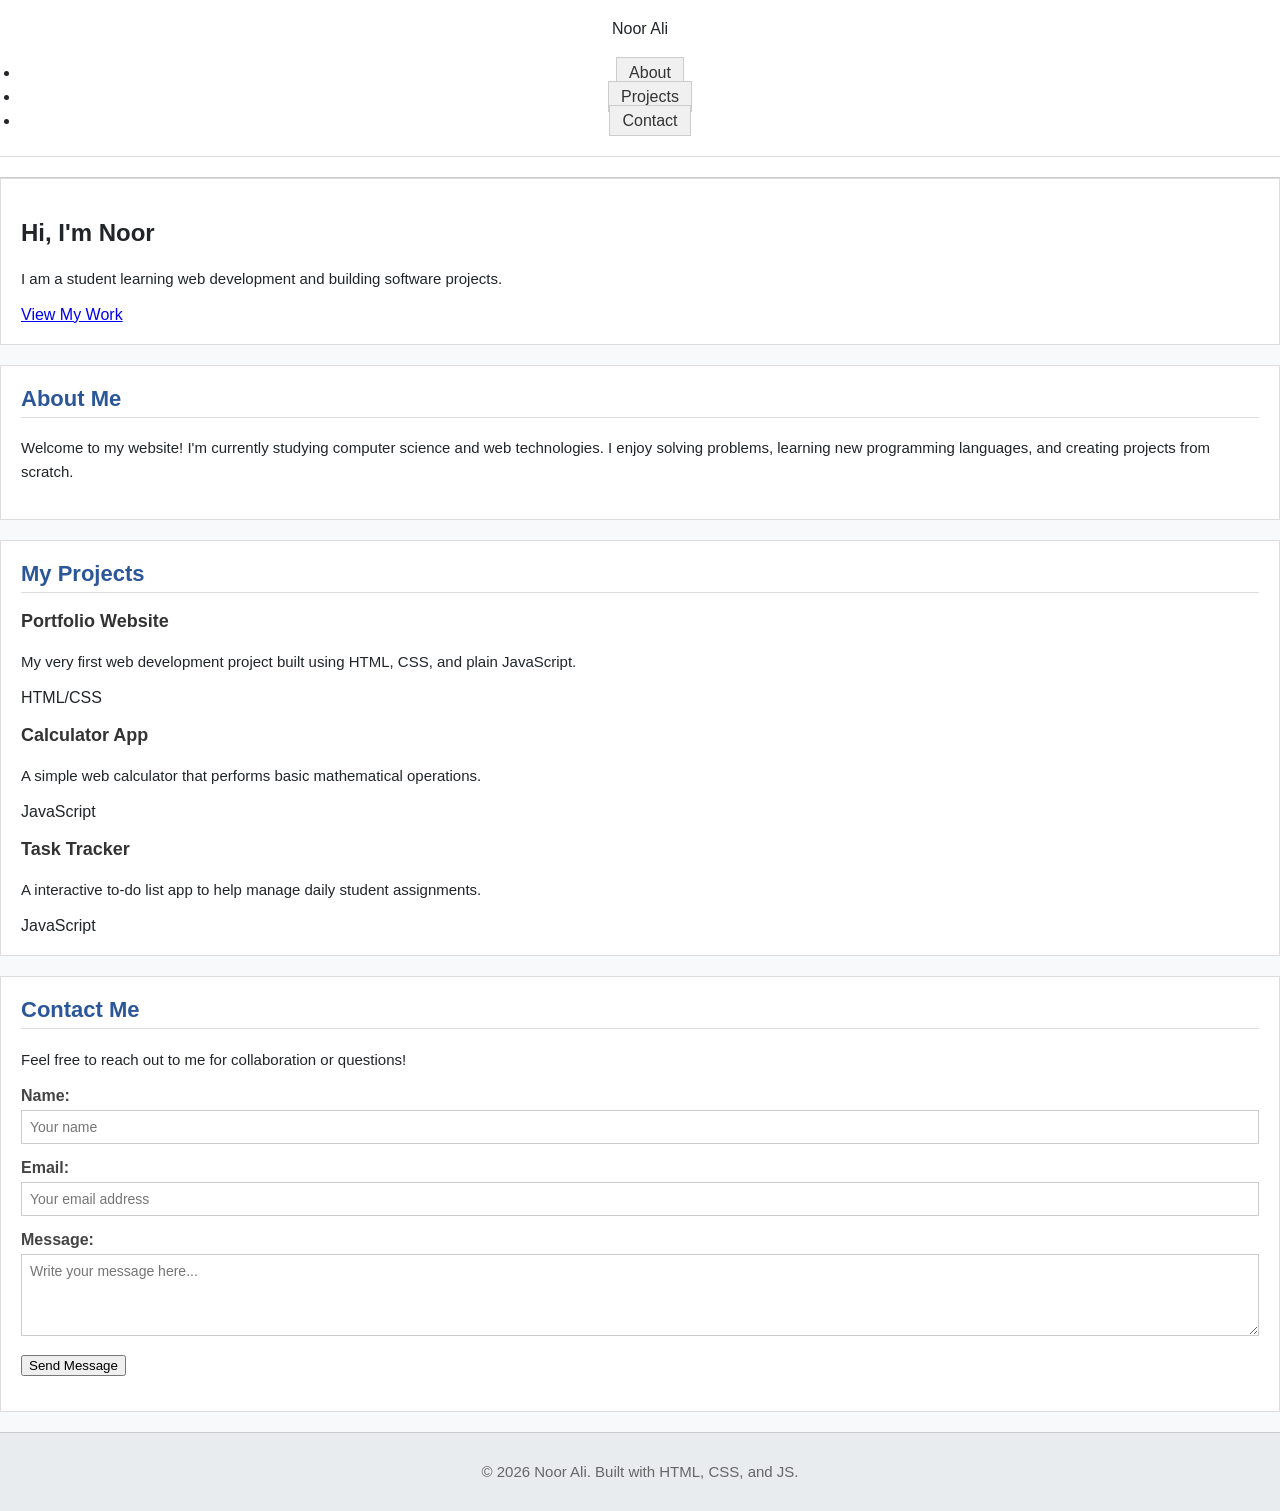
==== index.html @ 9c6f6ceb "Revamp portfolio webpage layout and content Updated the portfolio webpage structure, including new s" ====
<!DOCTYPE html>
<html lang="en">
<head>
    <meta charset="UTF-8">
    <!-- Makes the webpage responsive on mobile phones -->
    <meta name="viewport" content="width=device-width, initial-scale=1.0">
    <title>My Portfolio</title>
    <!-- Connects our external CSS file for styling -->
    <link rel="stylesheet" href="style.css">
</head>
<body>

    <!-- Header & Navigation Bar -->
    <header>
        <div class="logo">Noor Ali</div>
        <nav>
            <ul>
                <li><a href="#about">About</a></li>
                <li><a href="#projects">Projects</a></li>
                <li><a href="#contact">Contact</a></li>
            </ul>
        </nav>
    </header>

    <!-- Main Hero Banner -->
    <section class="hero">
        <h1>Hi, I'm <span class="highlight">Noor</span></h1>
        <p>I am a student learning web development and building software projects.</p>
        <a href="#projects" class="btn">View My Work</a>
    </section>

    <!-- About Section -->
    <section id="about" class="section">
        <h2>About Me</h2>
        <p>
            Welcome to my website! I'm currently studying computer science and web technologies. 
            I enjoy solving problems, learning new programming languages, and creating projects from scratch.
        </p>
    </section>

    <!-- Projects Section -->
    <section id="projects" class="section">
        <h2>My Projects</h2>
        
        <div class="project-grid">
            <!-- Project Card 1 -->
            <div class="project-card">
                <h3>Portfolio Website</h3>
                <p>My very first web development project built using HTML, CSS, and plain JavaScript.</p>
                <span class="tag">HTML/CSS</span>
            </div>

            <!-- Project Card 2 -->
            <div class="project-card">
                <h3>Calculator App</h3>
                <p>A simple web calculator that performs basic mathematical operations.</p>
                <span class="tag">JavaScript</span>
            </div>

            <!-- Project Card 3 -->
            <div class="project-card">
                <h3>Task Tracker</h3>
                <p>A interactive to-do list app to help manage daily student assignments.</p>
                <span class="tag">JavaScript</span>
            </div>
        </div>
    </section>

    <!-- Contact Section -->
    <section id="contact" class="section">
        <h2>Contact Me</h2>
        <p>Feel free to reach out to me for collaboration or questions!</p>
        
        <!-- Interactive Form -->
        <form id="contactForm">
            <div class="form-group">
                <label for="name">Name:</label>
                <input type="text" id="name" required placeholder="Your name">
            </div>

            <div class="form-group">
                <label for="email">Email:</label>
                <input type="email" id="email" required placeholder="Your email address">
            </div>

            <div class="form-group">
                <label for="message">Message:</label>
                <textarea id="message" rows="4" required placeholder="Write your message here..."></textarea>
            </div>

            <button type="submit" class="btn">Send Message</button>
        </form>
        
        <!-- Feedback message area populated by JS -->
        <p id="formStatus" class="status-message"></p>
    </section>

    <!-- Footer -->
    <footer>
        <p>&copy; 2026 Noor Ali. Built with HTML, CSS, and JS.</p>
    </footer>

    <!-- Connects our JavaScript file -->
    <script src="script.js"></script>
</body>
</html>
---- style.css ----
body {
    font-family: Arial, sans-serif;
    background-color: #f8f9fa;
    color: #212529;
    margin: 0;
    padding: 0;
    display: flex;
    flex-direction: column;
    min-height: 100vh;
}

/* Header Section */
header {
    background-color: #ffffff;
    border-bottom: 1px solid #cccccc;
    text-align: center;
    padding: 20px 0;
}

header h1 {
    color: #2b579a;
    font-size: 32px;
    margin: 0;
}

header h2 {
    color: #555555;
    font-size: 18px;
    font-weight: normal;
    margin-top: 5px;
}

/* Navigation Menu */
nav {
    text-align: center;
    background-color: #ffffff;
    border-bottom: 1px solid #e0e0e0;
    padding: 10px 0;
}

nav a {
    color: #333333;
    text-decoration: none;
    padding: 6px 12px;
    margin: 0 4px;
    border: 1px solid #cccccc;
    background-color: #f0f0f0;
}

nav a:hover {
    background-color: #e2e2e2;
    color: #000000;
}

nav a.active {
    background-color: #2b579a;
    color: #ffffff;
    border-color: #2b579a;
}

/* Main Content  */
main {
    width: 80%;
    max-width: 800px;
    margin: 20px auto;
    flex: 1; 
}

/* Section and Article Cards */
section,
article {
    background-color: #ffffff;
    border: 1px solid #dddddd;
    padding: 20px;
    margin-bottom: 20px;
}

/* Headings and Paragraphs */
h2 {
    color: #2b579a;
    font-size: 22px;
    border-bottom: 1px solid #dddddd;
    padding-bottom: 5px;
    margin-top: 0;
}

h3 {
    color: #333333;
    font-size: 18px;
}

p {
    font-size: 15px;
    line-height: 1.6;
}

/* Lists */
ul {
    padding-left: 20px;
}

li {
    margin-bottom: 6px;
}

/* Images */
.profile-image,
.project-image {
    display: block;
    width: 180px;
    height: auto;
    margin: 15px auto;
    border: 1px solid #cccccc;
    padding: 4px;
    background-color: #ffffff;
}

/* Buttons and Links */
article a {
    display: inline-block;
    background-color: #2b579a;
    color: #ffffff;
    padding: 6px 12px;
    text-decoration: none;
    border: 1px solid #2b579a;
}

article a:hover {
    background-color: #1a3866;
}

/* Contact Form */
form {
    margin-top: 10px;
}

label {
    display: block;
    font-weight: bold;
    margin-bottom: 5px;
    color: #444444;
}

input[type="text"],
input[type="email"],
textarea {
    width: 100%;
    font-family: Arial, sans-serif;
    font-size: 14px;
    padding: 8px;
    margin-bottom: 15px;
    border: 1px solid #cccccc;
    box-sizing: border-box;
}

input[type="text"]:focus,
input[type="email"]:focus,
textarea:focus {
    border-color: #2b579a;
    outline: none;
}

input[type="submit"] {
    background-color: #2b579a;
    color: #ffffff;
    border: 1px solid #2b579a;
    padding: 8px 16px;
    font-size: 14px;
    cursor: pointer;
}

input[type="submit"]:hover {
    background-color: #1a3866;
}

/* Footer Section */
footer {
    background-color: #e9ecef;
    border-top: 1px solid #cccccc;
    color: #666666;
    text-align: center;
    padding: 12px;
    font-size: 14px;
}
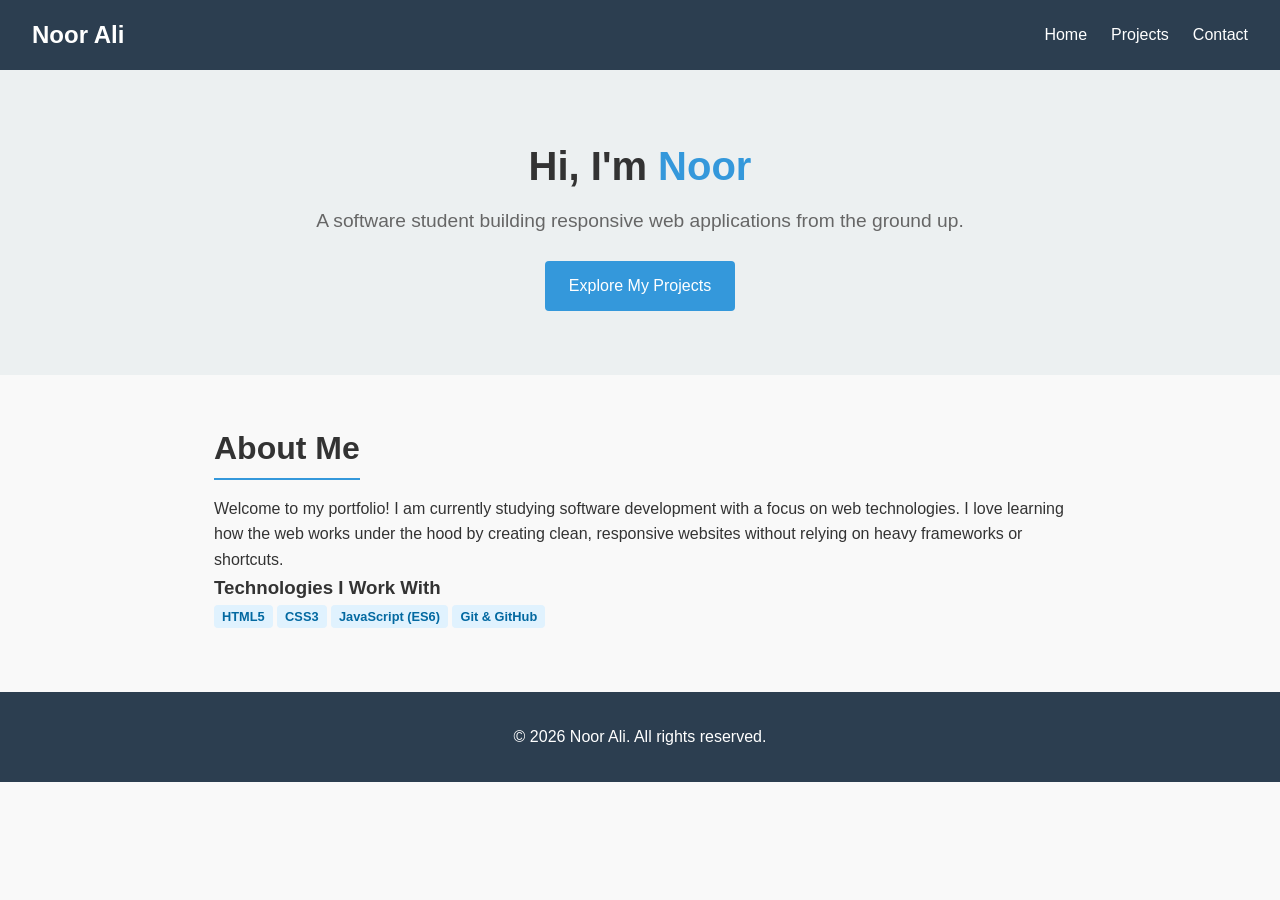
==== commit 4b329573: "Revise index.html for clarity and content updates Updated the title and modified various sections fo" ====
--- a/index.html
+++ b/index.html
@@ -2,105 +2,56 @@
 <html lang="en">
 <head>
     <meta charset="UTF-8">
-    <!-- Makes the webpage responsive on mobile phones -->
     <meta name="viewport" content="width=device-width, initial-scale=1.0">
-    <title>My Portfolio</title>
-    <!-- Connects our external CSS file for styling -->
+    <title>Noor Ali - Portfolio</title>
     <link rel="stylesheet" href="style.css">
 </head>
 <body>
 
-    <!-- Header & Navigation Bar -->
+    <!-- Navigation Header -->
     <header>
         <div class="logo">Noor Ali</div>
         <nav>
             <ul>
-                <li><a href="#about">About</a></li>
-                <li><a href="#projects">Projects</a></li>
-                <li><a href="#contact">Contact</a></li>
+                <li><a href="index.html" class="active">Home</a></li>
+                <li><a href="projects.html">Projects</a></li>
+                <li><a href="contact.html">Contact</a></li>
             </ul>
         </nav>
     </header>
 
-    <!-- Main Hero Banner -->
+    <!-- Hero Banner -->
     <section class="hero">
         <h1>Hi, I'm <span class="highlight">Noor</span></h1>
-        <p>I am a student learning web development and building software projects.</p>
-        <a href="#projects" class="btn">View My Work</a>
+        <p>A software student building responsive web applications from the ground up.</p>
+        <!-- Button linking directly to the Projects page -->
+        <a href="projects.html" class="btn">Explore My Projects</a>
     </section>
 
     <!-- About Section -->
     <section id="about" class="section">
         <h2>About Me</h2>
         <p>
-            Welcome to my website! I'm currently studying computer science and web technologies. 
-            I enjoy solving problems, learning new programming languages, and creating projects from scratch.
+            Welcome to my portfolio! I am currently studying software development with a focus on web technologies. 
+            I love learning how the web works under the hood by creating clean, responsive websites without relying on heavy frameworks or shortcuts.
         </p>
-    </section>
 
-    <!-- Projects Section -->
-    <section id="projects" class="section">
-        <h2>My Projects</h2>
-        
-        <div class="project-grid">
-            <!-- Project Card 1 -->
-            <div class="project-card">
-                <h3>Portfolio Website</h3>
-                <p>My very first web development project built using HTML, CSS, and plain JavaScript.</p>
-                <span class="tag">HTML/CSS</span>
-            </div>
-
-            <!-- Project Card 2 -->
-            <div class="project-card">
-                <h3>Calculator App</h3>
-                <p>A simple web calculator that performs basic mathematical operations.</p>
-                <span class="tag">JavaScript</span>
-            </div>
-
-            <!-- Project Card 3 -->
-            <div class="project-card">
-                <h3>Task Tracker</h3>
-                <p>A interactive to-do list app to help manage daily student assignments.</p>
-                <span class="tag">JavaScript</span>
+        <div class="skills-box">
+            <h3>Technologies I Work With</h3>
+            <div class="tags-container">
+                <span class="tag">HTML5</span>
+                <span class="tag">CSS3</span>
+                <span class="tag">JavaScript (ES6)</span>
+                <span class="tag">Git & GitHub</span>
             </div>
         </div>
     </section>
 
-    <!-- Contact Section -->
-    <section id="contact" class="section">
-        <h2>Contact Me</h2>
-        <p>Feel free to reach out to me for collaboration or questions!</p>
-        
-        <!-- Interactive Form -->
-        <form id="contactForm">
-            <div class="form-group">
-                <label for="name">Name:</label>
-                <input type="text" id="name" required placeholder="Your name">
-            </div>
-
-            <div class="form-group">
-                <label for="email">Email:</label>
-                <input type="email" id="email" required placeholder="Your email address">
-            </div>
-
-            <div class="form-group">
-                <label for="message">Message:</label>
-                <textarea id="message" rows="4" required placeholder="Write your message here..."></textarea>
-            </div>
-
-            <button type="submit" class="btn">Send Message</button>
-        </form>
-        
-        <!-- Feedback message area populated by JS -->
-        <p id="formStatus" class="status-message"></p>
-    </section>
-
     <!-- Footer -->
     <footer>
-        <p>&copy; 2026 Noor Ali. Built with HTML, CSS, and JS.</p>
+        <p>&copy; 2026 Noor Ali. All rights reserved.</p>
     </footer>
 
-    <!-- Connects our JavaScript file -->
     <script src="script.js"></script>
 </body>
 </html>
--- a/style.css
+++ b/style.css
@@ -1,184 +1,180 @@
-body {
-    font-family: Arial, sans-serif;
-    background-color: #f8f9fa;
-    color: #212529;
+/* --- Global Styles --- */
+* {
+    box-sizing: border-box;
     margin: 0;
     padding: 0;
-    display: flex;
-    flex-direction: column;
-    min-height: 100vh;
 }
 
-/* Header Section */
-header {
-    background-color: #ffffff;
-    border-bottom: 1px solid #cccccc;
-    text-align: center;
-    padding: 20px 0;
+body {
+    font-family: Arial, Helvetica, sans-serif;
+    line-height: 1.6;
+    color: #333333;
+    background-color: #f9f9f9;
 }
 
-header h1 {
-    color: #2b579a;
-    font-size: 32px;
-    margin: 0;
+/* --- Navigation Bar --- */
+header {
+    background-color: #2c3e50;
+    color: #ffffff;
+    padding: 1rem 2rem;
+    display: flex;
+    justify-content: space-between;
+    align-items: center;
+    position: sticky;
+    top: 0;
 }
 
-header h2 {
-    color: #555555;
-    font-size: 18px;
-    font-weight: normal;
-    margin-top: 5px;
+.logo {
+    font-size: 1.5rem;
+    font-weight: bold;
 }
 
-/* Navigation Menu */
-nav {
-    text-align: center;
-    background-color: #ffffff;
-    border-bottom: 1px solid #e0e0e0;
-    padding: 10px 0;
+nav ul {
+    list-style: none;
+    display: flex;
+    gap: 1.5rem;
 }
 
 nav a {
-    color: #333333;
+    color: #ffffff;
     text-decoration: none;
-    padding: 6px 12px;
-    margin: 0 4px;
-    border: 1px solid #cccccc;
-    background-color: #f0f0f0;
+    font-weight: 500;
 }
 
 nav a:hover {
-    background-color: #e2e2e2;
-    color: #000000;
+    color: #3498db;
 }
 
-nav a.active {
-    background-color: #2b579a;
-    color: #ffffff;
-    border-color: #2b579a;
+/* --- Hero Section --- */
+.hero {
+    text-align: center;
+    padding: 4rem 1rem;
+    background-color: #ecf0f1;
 }
 
-/* Main Content  */
-main {
-    width: 80%;
-    max-width: 800px;
-    margin: 20px auto;
-    flex: 1; 
+.hero h1 {
+    font-size: 2.5rem;
+    margin-bottom: 0.5rem;
 }
 
-/* Section and Article Cards */
-section,
-article {
+.highlight {
+    color: #3498db;
+}
+
+.hero p {
+    font-size: 1.2rem;
+    color: #666666;
+    margin-bottom: 1.5rem;
+}
+
+.btn {
+    display: inline-block;
+    background-color: #3498db;
+    color: #ffffff;
+    padding: 0.75rem 1.5rem;
+    text-decoration: none;
+    border-radius: 4px;
+    border: none;
+    cursor: pointer;
+    font-size: 1rem;
+}
+
+.btn:hover {
+    background-color: #2980b9;
+}
+
+/* --- General Sections --- */
+.section {
+    max-width: 900px;
+    margin: 3rem auto;
+    padding: 0 1.5rem;
+}
+
+.section h2 {
+    font-size: 2rem;
+    margin-bottom: 1rem;
+    border-bottom: 2px solid #3498db;
+    display: inline-block;
+    padding-bottom: 0.25rem;
+}
+
+/* --- Projects Grid --- */
+.project-grid {
+    display: flex;
+    flex-wrap: wrap;
+    gap: 1.5rem;
+    margin-top: 1.5rem;
+}
+
+.project-card {
     background-color: #ffffff;
     border: 1px solid #dddddd;
-    padding: 20px;
-    margin-bottom: 20px;
+    border-radius: 6px;
+    padding: 1.5rem;
+    flex: 1 1 calc(33.333% - 1.5rem);
+    min-width: 250px;
+}
+.button-group {
+    margin-top: 1rem;
 }
 
-/* Headings and Paragraphs */
-h2 {
-    color: #2b579a;
-    font-size: 22px;
-    border-bottom: 1px solid #dddddd;
-    padding-bottom: 5px;
-    margin-top: 0;
+.button-group .btn {
+    font-size: 0.9rem;
+    padding: 0.5rem 1rem;
 }
 
-h3 {
-    color: #333333;
-    font-size: 18px;
+.project-card h3 {
+    margin-bottom: 0.5rem;
 }
 
-p {
-    font-size: 15px;
-    line-height: 1.6;
+.project-card p {
+    color: #555555;
+    margin-bottom: 1rem;
+    font-size: 0.95rem;
 }
 
-/* Lists */
-ul {
-    padding-left: 20px;
+.tag {
+    background-color: #e0f2fe;
+    color: #0369a1;
+    padding: 0.25rem 0.5rem;
+    border-radius: 4px;
+    font-size: 0.8rem;
+    font-weight: bold;
 }
 
-li {
-    margin-bottom: 6px;
+/* --- Form Styles --- */
+form {
+    margin-top: 1.5rem;
+    display: flex;
+    flex-direction: column;
+    gap: 1rem;
+    max-width: 500px;
 }
 
-/* Images */
-.profile-image,
-.project-image {
-    display: block;
-    width: 180px;
-    height: auto;
-    margin: 15px auto;
-    border: 1px solid #cccccc;
-    padding: 4px;
-    background-color: #ffffff;
+.form-group {
+    display: flex;
+    flex-direction: column;
+    gap: 0.25rem;
 }
 
-/* Buttons and Links */
-article a {
-    display: inline-block;
-    background-color: #2b579a;
-    color: #ffffff;
-    padding: 6px 12px;
-    text-decoration: none;
-    border: 1px solid #2b579a;
+input, textarea {
+    padding: 0.75rem;
+    border: 1px solid #ccc;
+    border-radius: 4px;
+    font-size: 1rem;
 }
 
-article a:hover {
-    background-color: #1a3866;
+.status-message {
+    margin-top: 1rem;
+    font-weight: bold;
+    color: #27ae60;
 }
 
-/* Contact Form */
-form {
-    margin-top: 10px;
+/* --- Footer --- */
+footer {
+    text-align: center;
+    padding: 2rem;
+    background-color: #2c3e50;
+    color: #ffffff;
+    margin-top: 4rem;
 }
-
-label {
-    display: block;
-    font-weight: bold;
-    margin-bottom: 5px;
-    color: #444444;
-}
-
-input[type="text"],
-input[type="email"],
-textarea {
-    width: 100%;
-    font-family: Arial, sans-serif;
-    font-size: 14px;
-    padding: 8px;
-    margin-bottom: 15px;
-    border: 1px solid #cccccc;
-    box-sizing: border-box;
-}
-
-input[type="text"]:focus,
-input[type="email"]:focus,
-textarea:focus {
-    border-color: #2b579a;
-    outline: none;
-}
-
-input[type="submit"] {
-    background-color: #2b579a;
-    color: #ffffff;
-    border: 1px solid #2b579a;
-    padding: 8px 16px;
-    font-size: 14px;
-    cursor: pointer;
-}
-
-input[type="submit"]:hover {
-    background-color: #1a3866;
-}
-
-/* Footer Section */
-footer {
-    background-color: #e9ecef;
-    border-top: 1px solid #cccccc;
-    color: #666666;
-    text-align: center;
-    padding: 12px;
-    font-size: 14px;
-}
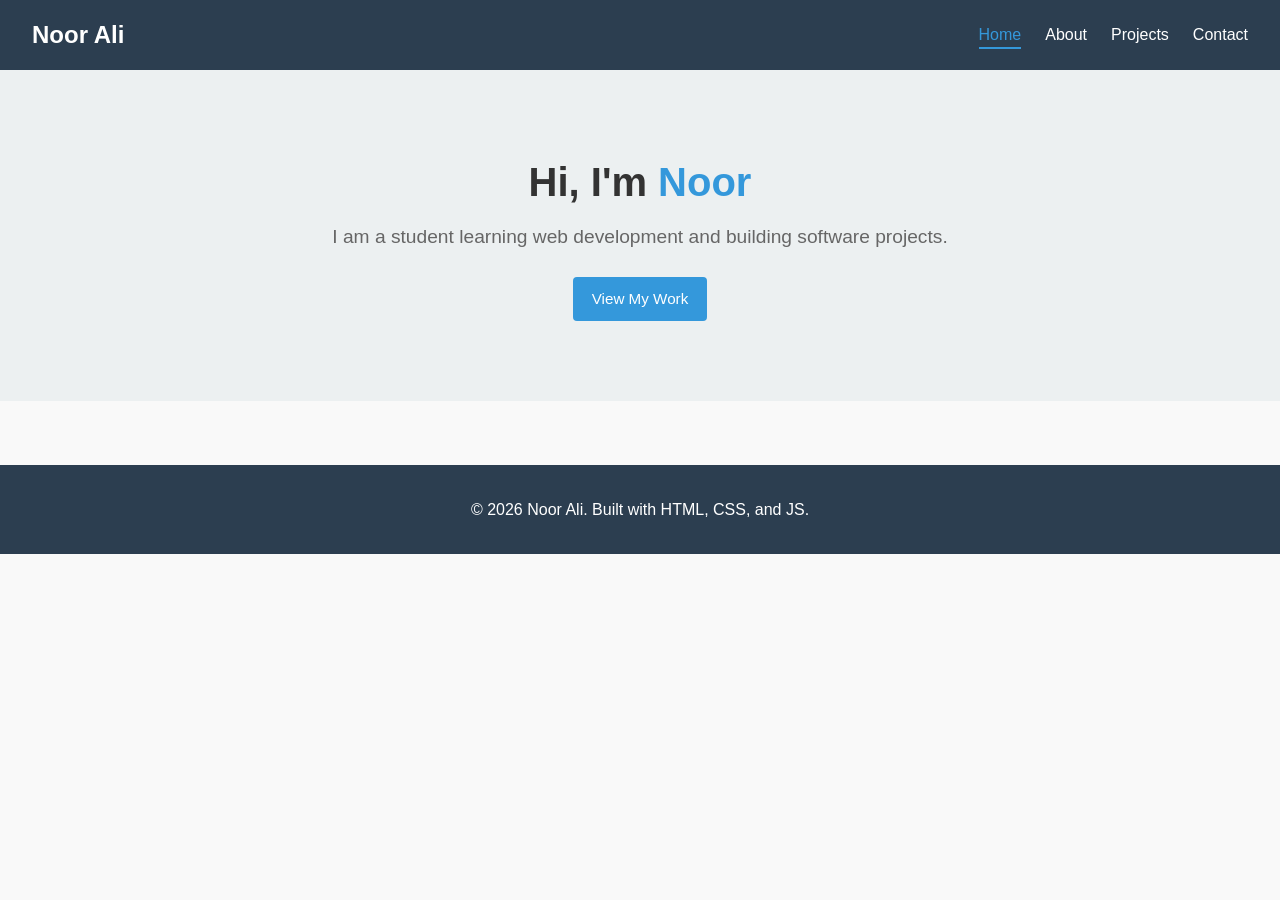
==== commit ec32e5d0: "Update title and content in index.html" ====
--- a/index.html
+++ b/index.html
@@ -3,53 +3,31 @@
 <head>
     <meta charset="UTF-8">
     <meta name="viewport" content="width=device-width, initial-scale=1.0">
-    <title>Noor Ali - Portfolio</title>
+    <title>Home - Noor Ali</title>
     <link rel="stylesheet" href="style.css">
 </head>
 <body>
 
-    <!-- Navigation Header -->
     <header>
         <div class="logo">Noor Ali</div>
         <nav>
             <ul>
                 <li><a href="index.html" class="active">Home</a></li>
+                <li><a href="about.html">About</a></li>
                 <li><a href="projects.html">Projects</a></li>
                 <li><a href="contact.html">Contact</a></li>
             </ul>
         </nav>
     </header>
 
-    <!-- Hero Banner -->
     <section class="hero">
         <h1>Hi, I'm <span class="highlight">Noor</span></h1>
-        <p>A software student building responsive web applications from the ground up.</p>
-        <!-- Button linking directly to the Projects page -->
-        <a href="projects.html" class="btn">Explore My Projects</a>
+        <p>I am a student learning web development and building software projects.</p>
+        <a href="projects.html" class="btn">View My Work</a>
     </section>
 
-    <!-- About Section -->
-    <section id="about" class="section">
-        <h2>About Me</h2>
-        <p>
-            Welcome to my portfolio! I am currently studying software development with a focus on web technologies. 
-            I love learning how the web works under the hood by creating clean, responsive websites without relying on heavy frameworks or shortcuts.
-        </p>
-
-        <div class="skills-box">
-            <h3>Technologies I Work With</h3>
-            <div class="tags-container">
-                <span class="tag">HTML5</span>
-                <span class="tag">CSS3</span>
-                <span class="tag">JavaScript (ES6)</span>
-                <span class="tag">Git & GitHub</span>
-            </div>
-        </div>
-    </section>
-
-    <!-- Footer -->
     <footer>
-        <p>&copy; 2026 Noor Ali. All rights reserved.</p>
+        <p>&copy; 2026 Noor Ali. Built with HTML, CSS, and JS.</p>
     </footer>
 
     <script src="script.js"></script>
--- a/style.css
+++ b/style.css
@@ -1,4 +1,8 @@
-/* --- Global Styles --- */
+/* --- Base Styles --- */
+html {
+    scroll-behavior: smooth;
+}
+
 * {
     box-sizing: border-box;
     margin: 0;
@@ -12,7 +16,7 @@
     background-color: #f9f9f9;
 }
 
-/* --- Navigation Bar --- */
+/* --- Header & Navigation --- */
 header {
     background-color: #2c3e50;
     color: #ffffff;
@@ -22,6 +26,7 @@
     align-items: center;
     position: sticky;
     top: 0;
+    z-index: 1000;
 }
 
 .logo {
@@ -39,16 +44,18 @@
     color: #ffffff;
     text-decoration: none;
     font-weight: 500;
-}
-
-nav a:hover {
+    padding-bottom: 0.25rem;
+}
+
+nav a:hover, nav a.active {
     color: #3498db;
-}
-
-/* --- Hero Section --- */
+    border-bottom: 2px solid #3498db;
+}
+
+/* --- Hero Banner --- */
 .hero {
     text-align: center;
-    padding: 4rem 1rem;
+    padding: 5rem 1rem;
     background-color: #ecf0f1;
 }
 
@@ -67,23 +74,33 @@
     margin-bottom: 1.5rem;
 }
 
+/* --- Buttons --- */
 .btn {
     display: inline-block;
     background-color: #3498db;
     color: #ffffff;
-    padding: 0.75rem 1.5rem;
+    padding: 0.6rem 1.2rem;
     text-decoration: none;
     border-radius: 4px;
     border: none;
     cursor: pointer;
-    font-size: 1rem;
+    font-size: 0.95rem;
+    font-family: inherit;
 }
 
 .btn:hover {
     background-color: #2980b9;
 }
 
-/* --- General Sections --- */
+.btn-secondary {
+    background-color: #7f8c8d;
+}
+
+.btn-secondary:hover {
+    background-color: #6c7a89;
+}
+
+/* --- Content Sections --- */
 .section {
     max-width: 900px;
     margin: 3rem auto;
@@ -98,7 +115,31 @@
     padding-bottom: 0.25rem;
 }
 
-/* --- Projects Grid --- */
+.skills-box {
+    margin-top: 2rem;
+    background: #ffffff;
+    padding: 1.5rem;
+    border-radius: 6px;
+    border: 1px solid #dddddd;
+}
+
+.tags-container {
+    display: flex;
+    gap: 0.5rem;
+    margin-top: 0.75rem;
+    flex-wrap: wrap;
+}
+
+.tag {
+    background-color: #e0f2fe;
+    color: #0369a1;
+    padding: 0.3rem 0.6rem;
+    border-radius: 4px;
+    font-size: 0.85rem;
+    font-weight: bold;
+}
+
+/* --- Project Grid --- */
 .project-grid {
     display: flex;
     flex-wrap: wrap;
@@ -112,15 +153,10 @@
     border-radius: 6px;
     padding: 1.5rem;
     flex: 1 1 calc(33.333% - 1.5rem);
-    min-width: 250px;
-}
-.button-group {
-    margin-top: 1rem;
-}
-
-.button-group .btn {
-    font-size: 0.9rem;
-    padding: 0.5rem 1rem;
+    min-width: 260px;
+    display: flex;
+    flex-direction: column;
+    justify-content: space-between;
 }
 
 .project-card h3 {
@@ -133,16 +169,14 @@
     font-size: 0.95rem;
 }
 
-.tag {
-    background-color: #e0f2fe;
-    color: #0369a1;
-    padding: 0.25rem 0.5rem;
-    border-radius: 4px;
-    font-size: 0.8rem;
-    font-weight: bold;
-}
-
-/* --- Form Styles --- */
+.button-group {
+    margin-top: 1.25rem;
+    display: flex;
+    gap: 0.5rem;
+    flex-wrap: wrap;
+}
+
+/* --- Form --- */
 form {
     margin-top: 1.5rem;
     display: flex;
@@ -154,7 +188,7 @@
 .form-group {
     display: flex;
     flex-direction: column;
-    gap: 0.25rem;
+    gap: 0.3rem;
 }
 
 input, textarea {
@@ -162,12 +196,64 @@
     border: 1px solid #ccc;
     border-radius: 4px;
     font-size: 1rem;
+    font-family: inherit;
+    outline: none;
+}
+
+input:focus, textarea:focus {
+    border-color: #3498db;
 }
 
 .status-message {
     margin-top: 1rem;
     font-weight: bold;
-    color: #27ae60;
+    padding: 0.75rem;
+    border-radius: 4px;
+    display: none;
+}
+
+.status-message.success {
+    display: block;
+    background-color: #d4edda;
+    color: #155724;
+    border: 1px solid #c3e6cb;
+}
+
+/* --- Details Modal Overlay --- */
+.modal {
+    display: none; 
+    position: fixed;
+    top: 0;
+    left: 0;
+    width: 100%;
+    height: 100%;
+    background-color: rgba(0, 0, 0, 0.6);
+    z-index: 2000;
+    justify-content: center;
+    align-items: center;
+}
+
+.modal-content {
+    background-color: #ffffff;
+    padding: 2rem;
+    border-radius: 6px;
+    max-width: 500px;
+    width: 90%;
+    position: relative;
+}
+
+.close-btn {
+    position: absolute;
+    top: 10px;
+    right: 15px;
+    font-size: 1.8rem;
+    font-weight: bold;
+    cursor: pointer;
+    color: #888888;
+}
+
+.close-btn:hover {
+    color: #000000;
 }
 
 /* --- Footer --- */
@@ -178,3 +264,14 @@
     color: #ffffff;
     margin-top: 4rem;
 }
+
+/* --- Mobile Responsiveness --- */
+@media (max-width: 600px) {
+    header {
+        flex-direction: column;
+        gap: 1rem;
+    }
+    .project-card {
+        flex: 1 1 100%;
+    }
+}
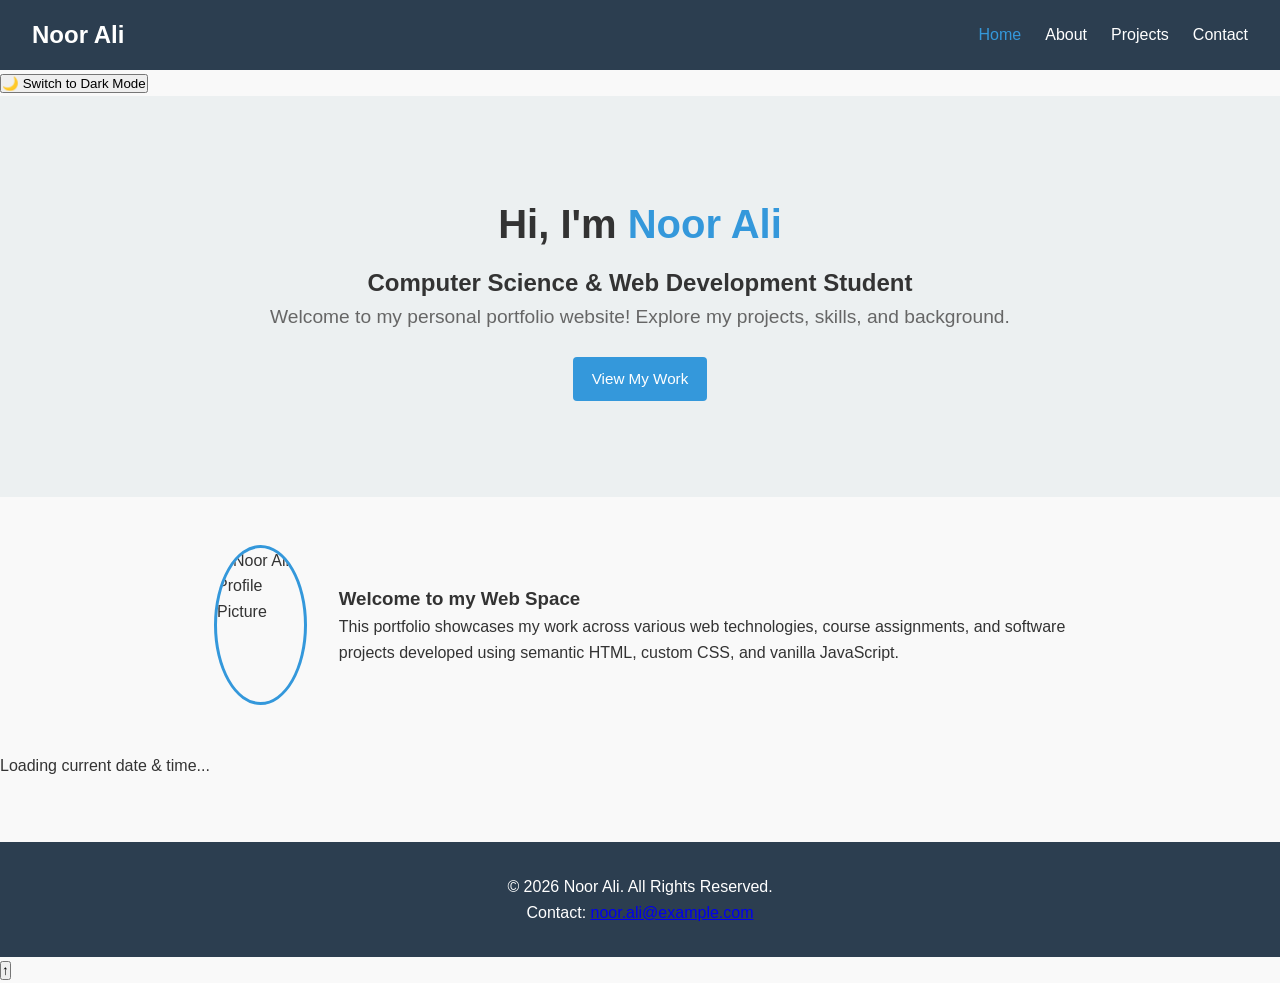
==== commit e5985cda: "Add theme toggle and enhance hero section" ====
--- a/index.html
+++ b/index.html
@@ -20,15 +20,42 @@
         </nav>
     </header>
 
-    <section class="hero">
-        <h1>Hi, I'm <span class="highlight">Noor</span></h1>
-        <p>I am a student learning web development and building software projects.</p>
-        <a href="projects.html" class="btn">View My Work</a>
-    </section>
+    <!-- Theme Toggle Control -->
+    <div class="top-controls">
+        <button id="themeToggle" class="theme-btn">🌙 Switch to Dark Mode</button>
+    </div>
+
+    <main>
+        <section class="hero">
+            <h1>Hi, I'm <span class="highlight">Noor Ali</span></h1>
+            <h2>Computer Science & Web Development Student</h2>
+            <p>Welcome to my personal portfolio website! Explore my projects, skills, and background.</p>
+            <a href="projects.html" class="btn">View My Work</a>
+        </section>
+
+        <section class="section home-intro">
+            <div class="about-container">
+                <img src="images/profile.jpg" alt="Noor Ali Profile Picture" class="profile-img">
+                <div>
+                    <h3>Welcome to my Web Space</h3>
+                    <p>This portfolio showcases my work across various web technologies, course assignments, and software projects developed using semantic HTML, custom CSS, and vanilla JavaScript.</p>
+                </div>
+            </div>
+        </section>
+    </main>
+
+    <!-- Real-time Live Clock -->
+    <div id="liveClockContainer" class="clock-container">
+        <span id="liveClock">Loading current date & time...</span>
+    </div>
 
     <footer>
-        <p>&copy; 2026 Noor Ali. Built with HTML, CSS, and JS.</p>
+        <p>&copy; 2026 Noor Ali. All Rights Reserved.</p>
+        <p>Contact: <a href="mailto:noor.ali@example.com">noor.ali@example.com</a></p>
     </footer>
+
+    <!-- Back to Top Button -->
+    <button id="backToTop" class="back-to-top" title="Back to Top">↑</button>
 
     <script src="script.js"></script>
 </body>
--- a/style.css
+++ b/style.css
@@ -1,8 +1,4 @@
-/* --- Base Styles --- */
-html {
-    scroll-behavior: smooth;
-}
-
+/* --- Global Styles --- */
 * {
     box-sizing: border-box;
     margin: 0;
@@ -16,7 +12,7 @@
     background-color: #f9f9f9;
 }
 
-/* --- Header & Navigation --- */
+/* --- Navigation Bar --- */
 header {
     background-color: #2c3e50;
     color: #ffffff;
@@ -26,7 +22,7 @@
     align-items: center;
     position: sticky;
     top: 0;
-    z-index: 1000;
+    z-index: 100;
 }
 
 .logo {
@@ -44,18 +40,16 @@
     color: #ffffff;
     text-decoration: none;
     font-weight: 500;
-    padding-bottom: 0.25rem;
 }
 
 nav a:hover, nav a.active {
     color: #3498db;
-    border-bottom: 2px solid #3498db;
-}
-
-/* --- Hero Banner --- */
+}
+
+/* --- Hero Section --- */
 .hero {
     text-align: center;
-    padding: 5rem 1rem;
+    padding: 6rem 1rem;
     background-color: #ecf0f1;
 }
 
@@ -85,22 +79,24 @@
     border: none;
     cursor: pointer;
     font-size: 0.95rem;
-    font-family: inherit;
 }
 
 .btn:hover {
     background-color: #2980b9;
 }
 
-.btn-secondary {
-    background-color: #7f8c8d;
-}
-
-.btn-secondary:hover {
-    background-color: #6c7a89;
-}
-
-/* --- Content Sections --- */
+.btn-outline {
+    background-color: transparent;
+    color: #3498db;
+    border: 1px solid #3498db;
+}
+
+.btn-outline:hover {
+    background-color: #3498db;
+    color: #ffffff;
+}
+
+/* --- General Sections --- */
 .section {
     max-width: 900px;
     margin: 3rem auto;
@@ -115,31 +111,34 @@
     padding-bottom: 0.25rem;
 }
 
+/* --- About Container & Skills --- */
+.about-container {
+    display: flex;
+    gap: 2rem;
+    align-items: center;
+    margin-top: 1rem;
+}
+
+.profile-img {
+    width: 160px;
+    height: 160px;
+    border-radius: 50%;
+    object-fit: cover;
+    border: 3px solid #3498db;
+}
+
 .skills-box {
-    margin-top: 2rem;
-    background: #ffffff;
-    padding: 1.5rem;
-    border-radius: 6px;
-    border: 1px solid #dddddd;
+    margin-top: 1.5rem;
 }
 
 .tags-container {
     display: flex;
     gap: 0.5rem;
-    margin-top: 0.75rem;
+    margin-top: 0.5rem;
     flex-wrap: wrap;
 }
 
-.tag {
-    background-color: #e0f2fe;
-    color: #0369a1;
-    padding: 0.3rem 0.6rem;
-    border-radius: 4px;
-    font-size: 0.85rem;
-    font-weight: bold;
-}
-
-/* --- Project Grid --- */
+/* --- Projects Grid --- */
 .project-grid {
     display: flex;
     flex-wrap: wrap;
@@ -153,10 +152,18 @@
     border-radius: 6px;
     padding: 1.5rem;
     flex: 1 1 calc(33.333% - 1.5rem);
-    min-width: 260px;
+    min-width: 250px;
     display: flex;
     flex-direction: column;
     justify-content: space-between;
+}
+
+.project-img {
+    width: 100%;
+    height: 160px;
+    object-fit: cover;
+    border-radius: 4px;
+    margin-bottom: 1rem;
 }
 
 .project-card h3 {
@@ -169,14 +176,23 @@
     font-size: 0.95rem;
 }
 
+.tag {
+    background-color: #e0f2fe;
+    color: #0369a1;
+    padding: 0.25rem 0.5rem;
+    border-radius: 4px;
+    font-size: 0.8rem;
+    font-weight: bold;
+    align-self: flex-start;
+}
+
 .button-group {
-    margin-top: 1.25rem;
+    margin-top: 1rem;
     display: flex;
     gap: 0.5rem;
-    flex-wrap: wrap;
-}
-
-/* --- Form --- */
+}
+
+/* --- Form Styles --- */
 form {
     margin-top: 1.5rem;
     display: flex;
@@ -188,7 +204,7 @@
 .form-group {
     display: flex;
     flex-direction: column;
-    gap: 0.3rem;
+    gap: 0.25rem;
 }
 
 input, textarea {
@@ -196,48 +212,33 @@
     border: 1px solid #ccc;
     border-radius: 4px;
     font-size: 1rem;
-    font-family: inherit;
-    outline: none;
-}
-
-input:focus, textarea:focus {
-    border-color: #3498db;
 }
 
 .status-message {
     margin-top: 1rem;
     font-weight: bold;
-    padding: 0.75rem;
-    border-radius: 4px;
+    color: #27ae60;
+}
+
+/* --- Modal Overlay --- */
+.modal {
     display: none;
-}
-
-.status-message.success {
-    display: block;
-    background-color: #d4edda;
-    color: #155724;
-    border: 1px solid #c3e6cb;
-}
-
-/* --- Details Modal Overlay --- */
-.modal {
-    display: none; 
     position: fixed;
     top: 0;
     left: 0;
     width: 100%;
     height: 100%;
-    background-color: rgba(0, 0, 0, 0.6);
-    z-index: 2000;
+    background-color: rgba(0, 0, 0, 0.5);
     justify-content: center;
     align-items: center;
+    z-index: 1000;
 }
 
 .modal-content {
     background-color: #ffffff;
     padding: 2rem;
     border-radius: 6px;
-    max-width: 500px;
+    max-width: 450px;
     width: 90%;
     position: relative;
 }
@@ -246,8 +247,7 @@
     position: absolute;
     top: 10px;
     right: 15px;
-    font-size: 1.8rem;
-    font-weight: bold;
+    font-size: 1.5rem;
     cursor: pointer;
     color: #888888;
 }
@@ -265,13 +265,14 @@
     margin-top: 4rem;
 }
 
-/* --- Mobile Responsiveness --- */
+/* Mobile Responsiveness */
 @media (max-width: 600px) {
     header {
         flex-direction: column;
         gap: 1rem;
     }
-    .project-card {
-        flex: 1 1 100%;
+    .about-container {
+        flex-direction: column;
+        text-align: center;
     }
 }
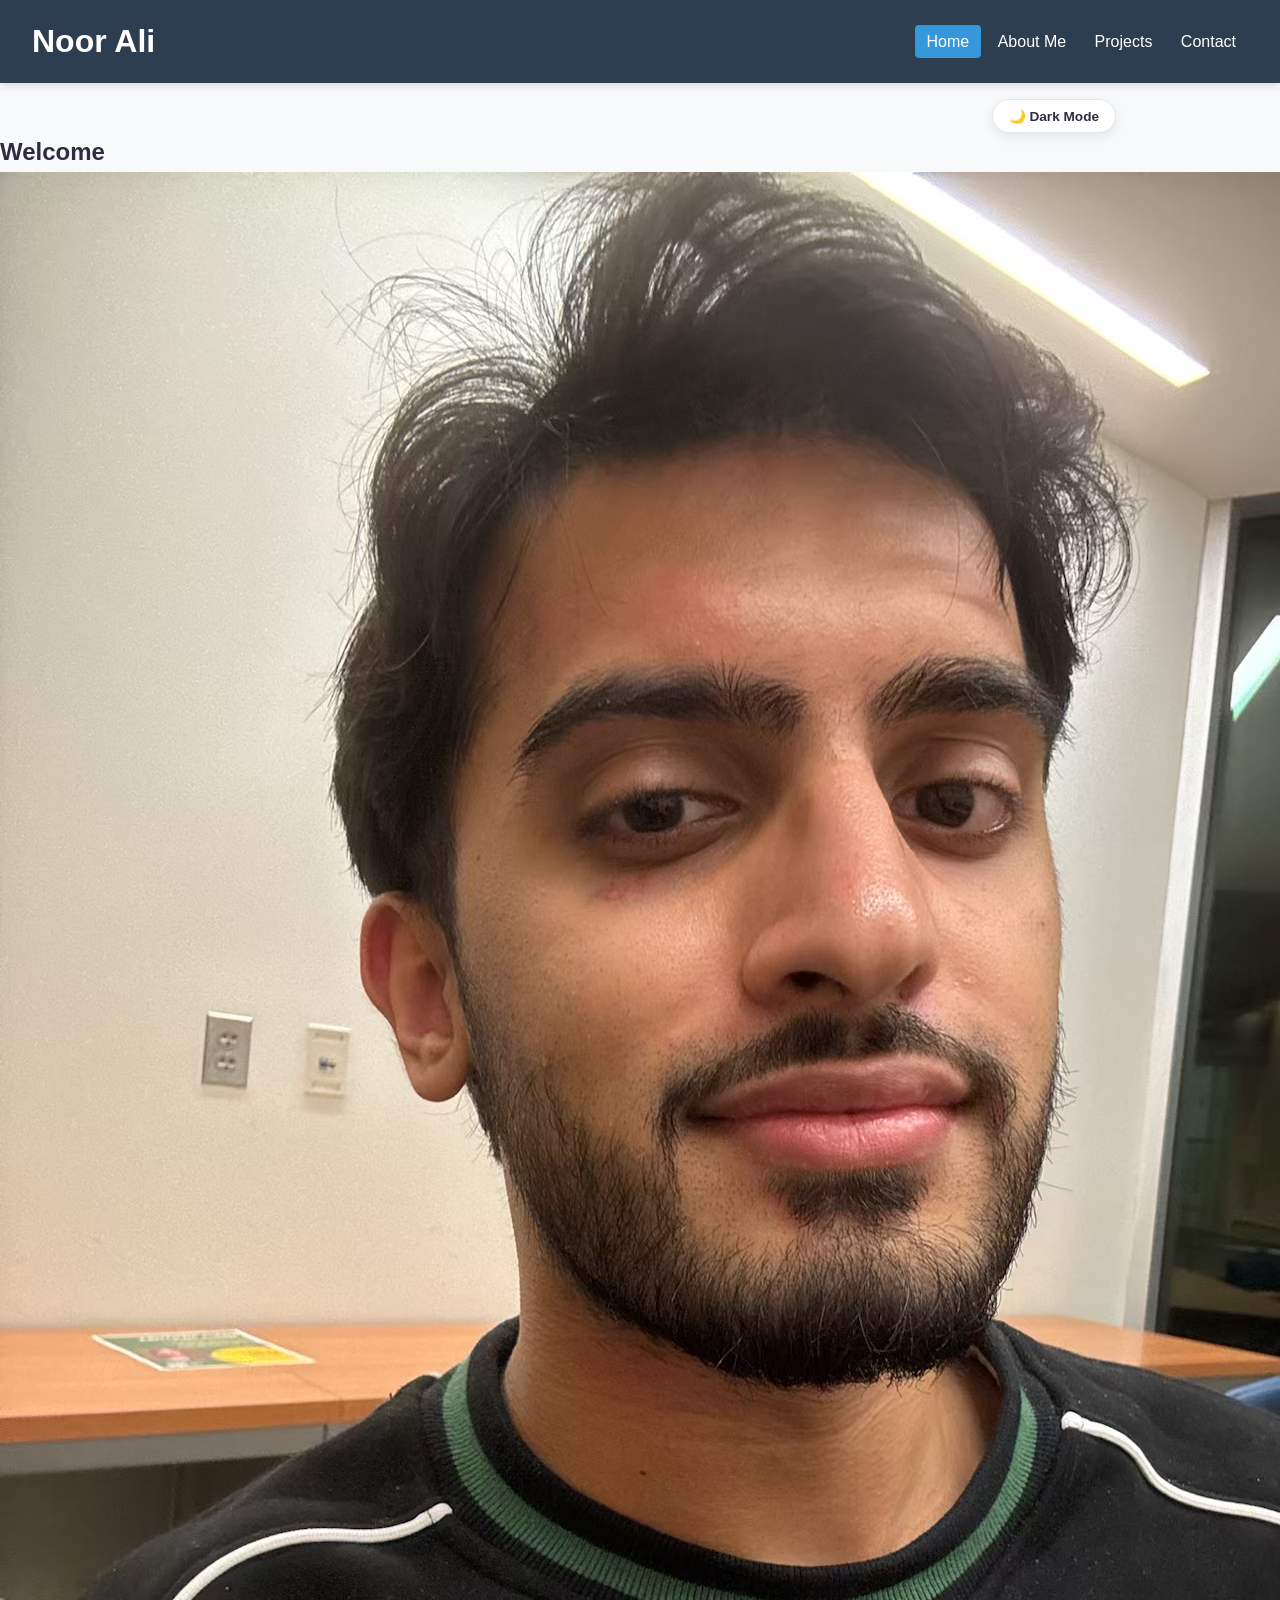
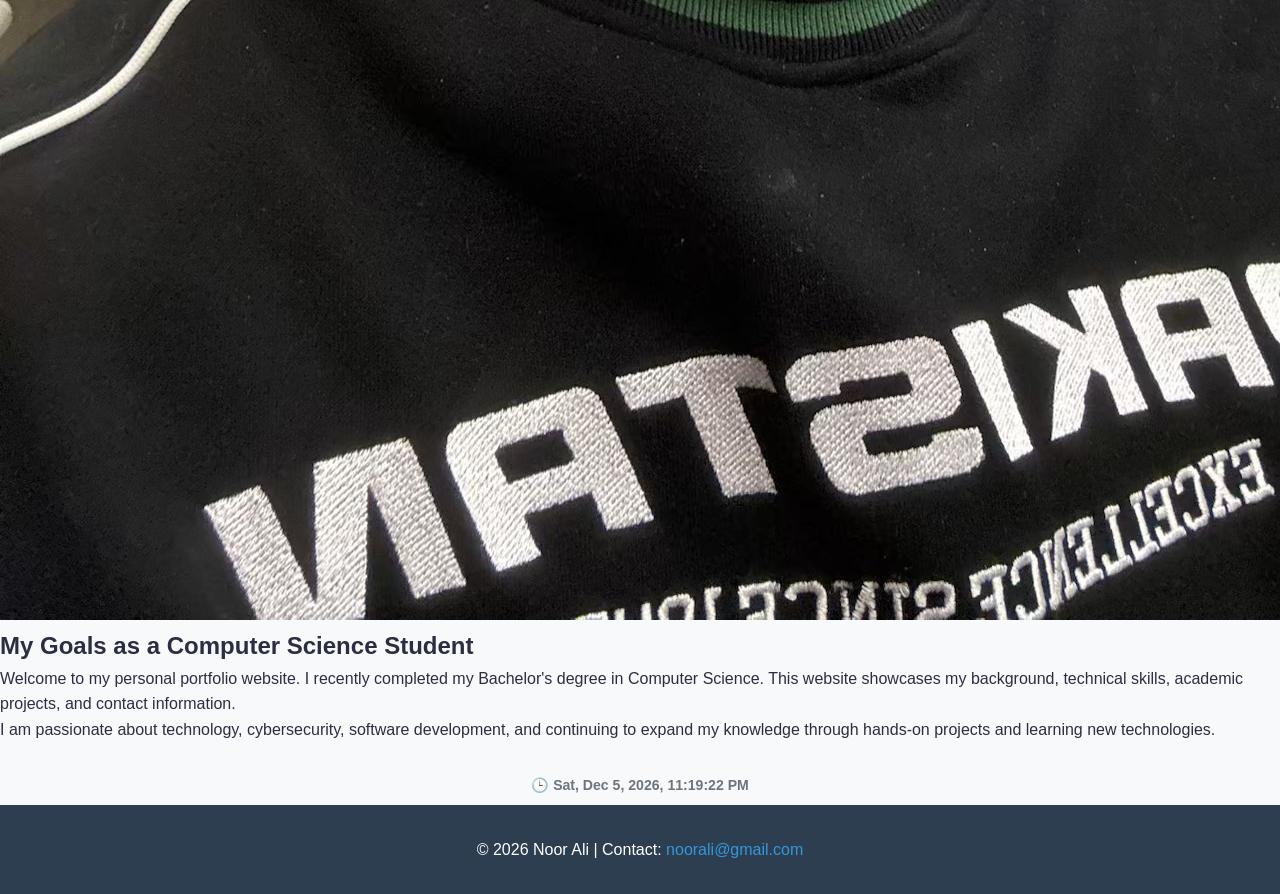
==== commit 9a22dd97: "Refactor index.html for better structure and content Updated the HTML structure and content for impr" ====
--- a/index.html
+++ b/index.html
@@ -1,62 +1,70 @@
 <!DOCTYPE html>
 <html lang="en">
+
 <head>
     <meta charset="UTF-8">
     <meta name="viewport" content="width=device-width, initial-scale=1.0">
-    <title>Home - Noor Ali</title>
+    <title>Noor Ali - Home</title>
     <link rel="stylesheet" href="style.css">
 </head>
+
 <body>
 
-    <header>
-        <div class="logo">Noor Ali</div>
-        <nav>
-            <ul>
-                <li><a href="index.html" class="active">Home</a></li>
-                <li><a href="about.html">About</a></li>
-                <li><a href="projects.html">Projects</a></li>
-                <li><a href="contact.html">Contact</a></li>
-            </ul>
-        </nav>
-    </header>
+<header>
+    <h1>Noor Ali</h1>
 
-    <!-- Theme Toggle Control -->
-    <div class="top-controls">
-        <button id="themeToggle" class="theme-btn">🌙 Switch to Dark Mode</button>
-    </div>
+    <nav>
+        <a href="index.html" class="active">Home</a>
+        <a href="about.html">About Me</a>
+        <a href="projects.html">Projects</a>
+        <a href="contact.html">Contact</a>
+    </nav>
+</header>
 
-    <main>
-        <section class="hero">
-            <h1>Hi, I'm <span class="highlight">Noor Ali</span></h1>
-            <h2>Computer Science & Web Development Student</h2>
-            <p>Welcome to my personal portfolio website! Explore my projects, skills, and background.</p>
-            <a href="projects.html" class="btn">View My Work</a>
-        </section>
+<!-- Theme Toggle Control -->
+<div class="top-controls">
+    <button id="themeToggle" class="theme-btn">🌙 Dark Mode</button>
+</div>
 
-        <section class="section home-intro">
-            <div class="about-container">
-                <img src="images/profile.jpg" alt="Noor Ali Profile Picture" class="profile-img">
-                <div>
-                    <h3>Welcome to my Web Space</h3>
-                    <p>This portfolio showcases my work across various web technologies, course assignments, and software projects developed using semantic HTML, custom CSS, and vanilla JavaScript.</p>
-                </div>
-            </div>
-        </section>
-    </main>
+<main>
 
-    <!-- Real-time Live Clock -->
-    <div id="liveClockContainer" class="clock-container">
-        <span id="liveClock">Loading current date & time...</span>
-    </div>
+    <section class="home-section">
 
-    <footer>
-        <p>&copy; 2026 Noor Ali. All Rights Reserved.</p>
-        <p>Contact: <a href="mailto:noor.ali@example.com">noor.ali@example.com</a></p>
-    </footer>
+        <h2>Welcome</h2>
 
-    <!-- Back to Top Button -->
-    <button id="backToTop" class="back-to-top" title="Back to Top">↑</button>
+        <img src="profile.jpeg" alt="Noor Ali" class="profile-image">
+        <h2>My Goals as a Computer Science Student</h2>
+        <p>
+            Welcome to my personal portfolio website. I recently completed my
+            Bachelor's degree in Computer Science. This website showcases my
+            background, technical skills, academic projects, and contact
+            information.
+        </p>
 
-    <script src="script.js"></script>
+        <p>
+            I am passionate about technology, cybersecurity, software
+            development, and continuing to expand my knowledge through
+            hands-on projects and learning new technologies.
+        </p>
+
+    </section>
+
+</main>
+
+<!-- Live Clock Section -->
+<div class="clock-container">
+    <span id="liveClock">Loading current time...</span>
+</div>
+
+<footer>
+    <p>
+        &copy; 2026 Noor Ali | Contact: <a href="mailto:noorali@gmail.com">noorali@gmail.com</a>
+    </p>
+</footer>
+
+<!-- Back to Top Button -->
+<button id="backToTop" class="back-to-top" title="Back to Top">↑</button>
+
+<script src="script.js"></script>
 </body>
 </html>
--- a/style.css
+++ b/style.css
@@ -1,4 +1,34 @@
-/* --- Global Styles --- */
+/* --- Root Color Palette & Variables --- */
+:root {
+    --bg-color: #f8f9fa;
+    --card-bg: #ffffff;
+    --text-color: #2b2d42;
+    --muted-text: #6c757d;
+    --nav-bg: #2c3e50;
+    --nav-text: #ffffff;
+    --primary-accent: #3498db;
+    --primary-hover: #2980b9;
+    --border-color: #e2e8f0;
+    --error-color: #e74c3c;
+    --success-color: #27ae60;
+    --shadow: 0 4px 12px rgba(0, 0, 0, 0.08);
+}
+
+/* Dark Mode Theme Variables */
+body.dark-mode {
+    --bg-color: #121212;
+    --card-bg: #1e1e1e;
+    --text-color: #e0e0e0;
+    --muted-text: #a0a0a0;
+    --nav-bg: #1a252f;
+    --nav-text: #ffffff;
+    --primary-accent: #54a0ff;
+    --primary-hover: #2e86de;
+    --border-color: #333333;
+    --shadow: 0 4px 12px rgba(0, 0, 0, 0.4);
+}
+
+/* --- Base Rules --- */
 * {
     box-sizing: border-box;
     margin: 0;
@@ -6,273 +36,535 @@
 }
 
 body {
-    font-family: Arial, Helvetica, sans-serif;
+    font-family: 'Segoe UI', Tahoma, Geneva, Verdana, sans-serif;
     line-height: 1.6;
-    color: #333333;
-    background-color: #f9f9f9;
+    background-color: var(--bg-color);
+    color: var(--text-color);
+    display: flex;
+    flex-direction: column;
+    min-height: 100vh;
+    transition: background-color 0.3s ease, color 0.3s ease;
+}
+
+main {
+    flex: 1;
 }
 
 /* --- Navigation Bar --- */
 header {
-    background-color: #2c3e50;
-    color: #ffffff;
+    background-color: var(--nav-bg);
+    color: var(--nav-text);
     padding: 1rem 2rem;
     display: flex;
     justify-content: space-between;
     align-items: center;
     position: sticky;
     top: 0;
-    z-index: 100;
+    z-index: 1000;
+    box-shadow: 0 2px 8px rgba(0,0,0,0.15);
 }
 
 .logo {
-    font-size: 1.5rem;
-    font-weight: bold;
+    font-size: 1.6rem;
+    font-weight: 700;
+    letter-spacing: 0.5px;
 }
 
 nav ul {
     list-style: none;
     display: flex;
     gap: 1.5rem;
+    align-items: center;
 }
 
 nav a {
-    color: #ffffff;
+    color: var(--nav-text);
     text-decoration: none;
     font-weight: 500;
-}
-
-nav a:hover, nav a.active {
-    color: #3498db;
+    padding: 0.5rem 0.75rem;
+    border-radius: 4px;
+    transition: all 0.2s ease-in-out;
+}
+
+nav a:hover {
+    background-color: rgba(255, 255, 255, 0.15);
+    color: var(--primary-accent);
+}
+
+nav a.active {
+    background-color: var(--primary-accent);
+    color: #ffffff;
+}
+
+/* --- Top Control Bar (Theme Toggle) --- */
+.top-controls {
+    display: flex;
+    justify-content: flex-end;
+    max-width: 1000px;
+    margin: 1rem auto 0;
+    padding: 0 1.5rem;
+    width: 100%;
+}
+
+.theme-btn {
+    background-color: var(--card-bg);
+    color: var(--text-color);
+    border: 1px solid var(--border-color);
+    padding: 0.5rem 1rem;
+    border-radius: 20px;
+    cursor: pointer;
+    font-weight: 600;
+    font-size: 0.85rem;
+    box-shadow: var(--shadow);
+    transition: all 0.2s ease;
+}
+
+.theme-btn:hover {
+    border-color: var(--primary-accent);
+    color: var(--primary-accent);
 }
 
 /* --- Hero Section --- */
 .hero {
     text-align: center;
-    padding: 6rem 1rem;
-    background-color: #ecf0f1;
+    padding: 4rem 1.5rem;
+    background-color: var(--card-bg);
+    margin-bottom: 2rem;
+    border-bottom: 1px solid var(--border-color);
 }
 
 .hero h1 {
-    font-size: 2.5rem;
+    font-size: 2.8rem;
     margin-bottom: 0.5rem;
 }
 
+.hero h2 {
+    font-size: 1.3rem;
+    color: var(--muted-text);
+    font-weight: 400;
+    margin-bottom: 1rem;
+}
+
 .highlight {
-    color: #3498db;
+    color: var(--primary-accent);
 }
 
 .hero p {
-    font-size: 1.2rem;
-    color: #666666;
+    font-size: 1.1rem;
+    max-width: 600px;
+    margin: 0 auto 1.5rem;
+    color: var(--muted-text);
+}
+
+/* --- Content Sections --- */
+.section {
+    max-width: 1000px;
+    margin: 2rem auto;
+    padding: 0 1.5rem;
+}
+
+.section h2 {
+    font-size: 2rem;
     margin-bottom: 1.5rem;
+    border-bottom: 3px solid var(--primary-accent);
+    display: inline-block;
+    padding-bottom: 0.3rem;
+}
+
+.info-block {
+    background-color: var(--card-bg);
+    padding: 1.5rem;
+    border-radius: 8px;
+    margin-top: 1.5rem;
+    border: 1px solid var(--border-color);
+    box-shadow: var(--shadow);
+}
+
+.info-block h3 {
+    margin-bottom: 0.5rem;
+    color: var(--primary-accent);
+}
+
+.skills-list, .hobbies-list {
+    list-style-position: inside;
+    margin-top: 0.5rem;
+}
+
+.skills-list li, .hobbies-list li {
+    margin-bottom: 0.4rem;
+}
+
+/* --- About Profile Layout --- */
+.about-container {
+    display: flex;
+    gap: 2rem;
+    align-items: center;
+    background-color: var(--card-bg);
+    padding: 2rem;
+    border-radius: 8px;
+    border: 1px solid var(--border-color);
+    box-shadow: var(--shadow);
+}
+
+.profile-img {
+    width: 170px;
+    height: 170px;
+    border-radius: 50%;
+    object-fit: cover;
+    border: 4px solid var(--primary-accent);
+    flex-shrink: 0;
 }
 
 /* --- Buttons --- */
 .btn {
     display: inline-block;
-    background-color: #3498db;
-    color: #ffffff;
-    padding: 0.6rem 1.2rem;
+    background-color: var(--primary-accent);
+    color: #ffffff;
+    padding: 0.65rem 1.4rem;
     text-decoration: none;
-    border-radius: 4px;
+    border-radius: 6px;
     border: none;
     cursor: pointer;
     font-size: 0.95rem;
+    font-weight: 600;
+    transition: background-color 0.2s ease, transform 0.1s ease;
 }
 
 .btn:hover {
-    background-color: #2980b9;
+    background-color: var(--primary-hover);
 }
 
 .btn-outline {
     background-color: transparent;
-    color: #3498db;
-    border: 1px solid #3498db;
+    color: var(--primary-accent);
+    border: 1.5px solid var(--primary-accent);
 }
 
 .btn-outline:hover {
-    background-color: #3498db;
-    color: #ffffff;
-}
-
-/* --- General Sections --- */
-.section {
-    max-width: 900px;
-    margin: 3rem auto;
-    padding: 0 1.5rem;
-}
-
-.section h2 {
-    font-size: 2rem;
-    margin-bottom: 1rem;
-    border-bottom: 2px solid #3498db;
-    display: inline-block;
-    padding-bottom: 0.25rem;
-}
-
-/* --- About Container & Skills --- */
-.about-container {
-    display: flex;
-    gap: 2rem;
-    align-items: center;
-    margin-top: 1rem;
-}
-
-.profile-img {
-    width: 160px;
-    height: 160px;
-    border-radius: 50%;
+    background-color: var(--primary-accent);
+    color: #ffffff;
+}
+
+/* --- Interactive Image Gallery Slider --- */
+.gallery-container {
+    position: relative;
+    max-width: 700px;
+    margin: 0 auto 2.5rem;
+    background-color: var(--card-bg);
+    border-radius: 8px;
+    overflow: hidden;
+    border: 1px solid var(--border-color);
+    box-shadow: var(--shadow);
+}
+
+.gallery-slide {
+    position: relative;
+    width: 100%;
+    height: 380px;
+}
+
+.gallery-slide img {
+    width: 100%;
+    height: 100%;
     object-fit: cover;
-    border: 3px solid #3498db;
-}
-
-.skills-box {
-    margin-top: 1.5rem;
-}
-
-.tags-container {
-    display: flex;
-    gap: 0.5rem;
-    margin-top: 0.5rem;
-    flex-wrap: wrap;
-}
-
-/* --- Projects Grid --- */
+    display: block;
+}
+
+.gallery-caption {
+    position: absolute;
+    bottom: 0;
+    width: 100%;
+    background: rgba(0, 0, 0, 0.7);
+    color: #ffffff;
+    text-align: center;
+    padding: 0.75rem;
+    font-weight: 600;
+}
+
+.gallery-btn {
+    position: absolute;
+    top: 50%;
+    transform: translateY(-50%);
+    background: rgba(0, 0, 0, 0.5);
+    color: #ffffff;
+    border: none;
+    font-size: 1.8rem;
+    padding: 0.5rem 1rem;
+    cursor: pointer;
+    z-index: 10;
+    border-radius: 4px;
+    transition: background 0.2s ease;
+}
+
+.gallery-btn:hover {
+    background: var(--primary-accent);
+}
+
+.prev-btn { left: 10px; }
+.next-btn { right: 10px; }
+
+/* --- Projects Grid & Interactive Cards --- */
 .project-grid {
     display: flex;
     flex-wrap: wrap;
     gap: 1.5rem;
-    margin-top: 1.5rem;
 }
 
 .project-card {
-    background-color: #ffffff;
-    border: 1px solid #dddddd;
-    border-radius: 6px;
+    background-color: var(--card-bg);
+    border: 1px solid var(--border-color);
+    border-radius: 8px;
     padding: 1.5rem;
     flex: 1 1 calc(33.333% - 1.5rem);
-    min-width: 250px;
+    min-width: 280px;
     display: flex;
     flex-direction: column;
     justify-content: space-between;
+    box-shadow: var(--shadow);
+    transition: transform 0.3s ease, border-color 0.3s ease, box-shadow 0.3s ease;
+    position: relative;
+}
+
+/* Hover Effect: Grow slightly, change border color, highlight extras */
+.project-card:hover {
+    transform: translateY(-6px) scale(1.02);
+    border-color: var(--primary-accent);
+    box-shadow: 0 10px 20px rgba(0, 0, 0, 0.15);
 }
 
 .project-img {
     width: 100%;
-    height: 160px;
+    height: 170px;
     object-fit: cover;
+    border-radius: 6px;
+    margin-bottom: 1rem;
+}
+
+.course-info {
+    font-size: 0.85rem;
+    color: var(--muted-text);
+    margin-bottom: 0.3rem;
+}
+
+.completion-date {
+    font-size: 0.85rem;
+    color: var(--primary-accent);
+    font-weight: 600;
+    margin-bottom: 0.6rem;
+}
+
+.description {
+    font-size: 0.95rem;
+    margin-bottom: 1rem;
+}
+
+.tech-stack {
+    display: flex;
+    gap: 0.4rem;
+    flex-wrap: wrap;
+    margin-bottom: 0.8rem;
+}
+
+.tag {
+    background-color: rgba(52, 152, 219, 0.12);
+    color: var(--primary-accent);
+    padding: 0.25rem 0.55rem;
+    border-radius: 4px;
+    font-size: 0.78rem;
+    font-weight: 700;
+}
+
+.hover-extra {
+    display: none;
+    font-size: 0.85rem;
+    color: var(--success-color);
+    background-color: rgba(39, 174, 96, 0.08);
+    padding: 0.5rem;
     border-radius: 4px;
     margin-bottom: 1rem;
 }
 
-.project-card h3 {
-    margin-bottom: 0.5rem;
-}
-
-.project-card p {
-    color: #555555;
-    margin-bottom: 1rem;
-    font-size: 0.95rem;
-}
-
-.tag {
-    background-color: #e0f2fe;
-    color: #0369a1;
-    padding: 0.25rem 0.5rem;
-    border-radius: 4px;
-    font-size: 0.8rem;
-    font-weight: bold;
-    align-self: flex-start;
-}
-
-.button-group {
+.project-card:hover .hover-extra {
+    display: block;
+}
+
+/* Hidden state for Expandable Projects */
+.project-card.hidden {
+    display: none !important;
+}
+
+.toggle-container {
+    text-align: center;
+    margin-top: 2.5rem;
+}
+
+/* --- Contact Form & Validation Styles --- */
+form {
+    background-color: var(--card-bg);
+    padding: 2rem;
+    border-radius: 8px;
+    border: 1px solid var(--border-color);
+    box-shadow: var(--shadow);
+    max-width: 600px;
     margin-top: 1rem;
-    display: flex;
-    gap: 0.5rem;
-}
-
-/* --- Form Styles --- */
-form {
-    margin-top: 1.5rem;
+}
+
+.form-group {
+    margin-bottom: 1.25rem;
     display: flex;
     flex-direction: column;
-    gap: 1rem;
-    max-width: 500px;
-}
-
-.form-group {
-    display: flex;
-    flex-direction: column;
-    gap: 0.25rem;
+}
+
+label {
+    font-weight: 600;
+    margin-bottom: 0.3rem;
+}
+
+.required {
+    color: var(--error-color);
 }
 
 input, textarea {
     padding: 0.75rem;
-    border: 1px solid #ccc;
-    border-radius: 4px;
+    border: 1px solid var(--border-color);
+    border-radius: 5px;
+    background-color: var(--bg-color);
+    color: var(--text-color);
+    font-size: 0.95rem;
+    transition: border-color 0.2s ease;
+}
+
+input:focus, textarea:focus {
+    outline: none;
+    border-color: var(--primary-accent);
+}
+
+/* Input error highlight */
+input.input-error, textarea.input-error {
+    border-color: var(--error-color);
+}
+
+.error-msg {
+    color: var(--error-color);
+    font-size: 0.82rem;
+    margin-top: 0.3rem;
+    min-height: 1.1rem;
+}
+
+.submit-btn {
+    background-color: var(--primary-accent);
+    color: #ffffff;
+    border-radius: 20px;
+    padding: 0.75rem 2rem;
     font-size: 1rem;
-}
-
-.status-message {
-    margin-top: 1rem;
-    font-weight: bold;
-    color: #27ae60;
-}
-
-/* --- Modal Overlay --- */
-.modal {
+    width: 100%;
+}
+
+.submit-btn:hover {
+    background-color: var(--primary-hover);
+    transform: translateY(-2px);
+}
+
+.success-message {
+    margin-top: 1.5rem;
+    padding: 1rem;
+    background-color: rgba(39, 174, 96, 0.15);
+    color: var(--success-color);
+    border: 1px solid var(--success-color);
+    border-radius: 6px;
     display: none;
-    position: fixed;
-    top: 0;
-    left: 0;
-    width: 100%;
-    height: 100%;
-    background-color: rgba(0, 0, 0, 0.5);
-    justify-content: center;
-    align-items: center;
-    z-index: 1000;
-}
-
-.modal-content {
-    background-color: #ffffff;
-    padding: 2rem;
-    border-radius: 6px;
-    max-width: 450px;
-    width: 90%;
-    position: relative;
-}
-
-.close-btn {
-    position: absolute;
-    top: 10px;
-    right: 15px;
-    font-size: 1.5rem;
-    cursor: pointer;
-    color: #888888;
-}
-
-.close-btn:hover {
-    color: #000000;
+    font-weight: 600;
+}
+
+/* --- Live Clock Section --- */
+.clock-container {
+    text-align: right;
+    max-width: 1000px;
+    margin: 2rem auto 0.5rem;
+    padding: 0 1.5rem;
+    font-size: 0.88rem;
+    font-weight: 600;
+    color: var(--muted-text);
 }
 
 /* --- Footer --- */
 footer {
+    background-color: var(--nav-bg);
+    color: var(--nav-text);
     text-align: center;
-    padding: 2rem;
-    background-color: #2c3e50;
-    color: #ffffff;
-    margin-top: 4rem;
-}
-
-/* Mobile Responsiveness */
-@media (max-width: 600px) {
+    padding: 2rem 1.5rem;
+    margin-top: auto;
+}
+
+footer a {
+    color: var(--primary-accent);
+    text-decoration: none;
+}
+
+footer a:hover {
+    text-decoration: underline;
+}
+
+/* --- Back to Top Floating Button --- */
+.back-to-top {
+    position: fixed;
+    bottom: 30px;
+    right: 30px;
+    width: 45px;
+    height: 45px;
+    background-color: var(--primary-accent);
+    color: #ffffff;
+    border: none;
+    border-radius: 50%;
+    font-size: 1.3rem;
+    cursor: pointer;
+    box-shadow: 0 4px 10px rgba(0, 0, 0, 0.3);
+    opacity: 0;
+    visibility: hidden;
+    transition: all 0.3s ease;
+    z-index: 999;
+}
+
+.back-to-top.show {
+    opacity: 1;
+    visibility: visible;
+}
+
+.back-to-top:hover {
+    background-color: var(--primary-hover);
+    transform: translateY(-3px);
+}
+
+/* --- Responsive Layout (Media Queries) --- */
+@media (max-width: 768px) {
     header {
         flex-direction: column;
-        gap: 1rem;
-    }
+        gap: 0.8rem;
+        padding: 1rem;
+    }
+
+    nav ul {
+        gap: 0.8rem;
+    }
+
+    .hero h1 {
+        font-size: 2.1rem;
+    }
+
     .about-container {
         flex-direction: column;
         text-align: center;
     }
-}
+
+    .project-card {
+        flex: 1 1 100%;
+    }
+
+    .gallery-slide {
+        height: 250px;
+    }
+
+    .clock-container {
+        text-align: center;
+    }
+}
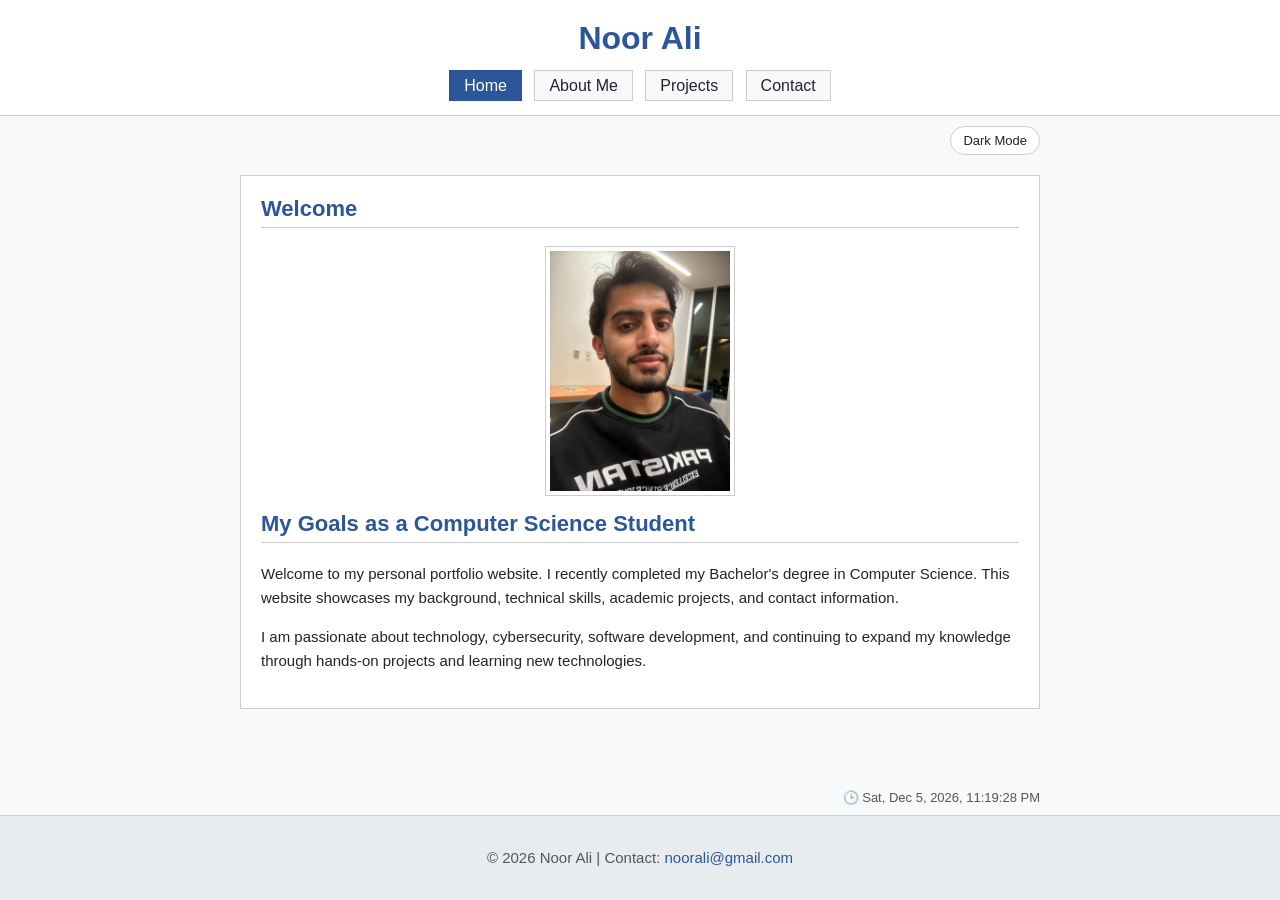
==== commit 4a246437: "Fix theme button label and image source path" ====
--- a/index.html
+++ b/index.html
@@ -23,16 +23,14 @@
 
 <!-- Theme Toggle Control -->
 <div class="top-controls">
-    <button id="themeToggle" class="theme-btn">🌙 Dark Mode</button>
+    <button id="themeToggle" class="theme-btn">Dark Mode</button>
 </div>
 
 <main>
 
     <section class="home-section">
-
         <h2>Welcome</h2>
-
-        <img src="profile.jpeg" alt="Noor Ali" class="profile-image">
+        <img src="./profile.jpeg" alt="Noor Ali" class="profile-image">
         <h2>My Goals as a Computer Science Student</h2>
         <p>
             Welcome to my personal portfolio website. I recently completed my
--- a/style.css
+++ b/style.css
@@ -1,266 +1,237 @@
-/* --- Root Color Palette & Variables --- */
+/* --- CSS Color Variables --- */
 :root {
     --bg-color: #f8f9fa;
     --card-bg: #ffffff;
-    --text-color: #2b2d42;
-    --muted-text: #6c757d;
-    --nav-bg: #2c3e50;
-    --nav-text: #ffffff;
-    --primary-accent: #3498db;
-    --primary-hover: #2980b9;
-    --border-color: #e2e8f0;
-    --error-color: #e74c3c;
-    --success-color: #27ae60;
-    --shadow: 0 4px 12px rgba(0, 0, 0, 0.08);
-}
-
-/* Dark Mode Theme Variables */
+    --text-color: #212529;
+    --muted-text: #555555;
+    --primary-blue: #2b579a;
+    --hover-blue: #1a3866;
+    --border-color: #cccccc;
+    --footer-bg: #e9ecef;
+    --error-color: #d9534f;
+    --success-color: #5cb85c;
+}
+
+/* Dark Mode Overrides */
 body.dark-mode {
     --bg-color: #121212;
     --card-bg: #1e1e1e;
     --text-color: #e0e0e0;
-    --muted-text: #a0a0a0;
-    --nav-bg: #1a252f;
-    --nav-text: #ffffff;
-    --primary-accent: #54a0ff;
-    --primary-hover: #2e86de;
+    --muted-text: #aaaaaa;
+    --primary-blue: #4a82d6;
+    --hover-blue: #3563a9;
     --border-color: #333333;
-    --shadow: 0 4px 12px rgba(0, 0, 0, 0.4);
-}
-
-/* --- Base Rules --- */
-* {
-    box-sizing: border-box;
+    --footer-bg: #181818;
+}
+
+/* Page Setup */
+body {
+    font-family: Arial, sans-serif;
+    background-color: var(--bg-color);
+    color: var(--text-color);
     margin: 0;
     padding: 0;
-}
-
-body {
-    font-family: 'Segoe UI', Tahoma, Geneva, Verdana, sans-serif;
-    line-height: 1.6;
-    background-color: var(--bg-color);
-    color: var(--text-color);
     display: flex;
     flex-direction: column;
     min-height: 100vh;
     transition: background-color 0.3s ease, color 0.3s ease;
 }
 
-main {
-    flex: 1;
-}
-
-/* --- Navigation Bar --- */
+/* Header Section */
 header {
-    background-color: var(--nav-bg);
-    color: var(--nav-text);
-    padding: 1rem 2rem;
-    display: flex;
-    justify-content: space-between;
-    align-items: center;
-    position: sticky;
-    top: 0;
-    z-index: 1000;
-    box-shadow: 0 2px 8px rgba(0,0,0,0.15);
-}
-
-.logo {
-    font-size: 1.6rem;
-    font-weight: 700;
-    letter-spacing: 0.5px;
-}
-
-nav ul {
-    list-style: none;
-    display: flex;
-    gap: 1.5rem;
-    align-items: center;
+    background-color: var(--card-bg);
+    border-bottom: 1px solid var(--border-color);
+    text-align: center;
+    padding: 20px 0 10px 0;
+}
+
+header h1 {
+    color: var(--primary-blue);
+    font-size: 32px;
+    margin: 0 0 10px 0;
+}
+
+/* Navigation Menu */
+nav {
+    text-align: center;
+    background-color: var(--card-bg);
+    padding: 10px 0;
 }
 
 nav a {
-    color: var(--nav-text);
+    color: var(--text-color);
     text-decoration: none;
-    font-weight: 500;
-    padding: 0.5rem 0.75rem;
-    border-radius: 4px;
-    transition: all 0.2s ease-in-out;
+    padding: 6px 14px;
+    margin: 0 4px;
+    border: 1px solid var(--border-color);
+    background-color: var(--bg-color);
+    transition: all 0.2s ease;
 }
 
 nav a:hover {
-    background-color: rgba(255, 255, 255, 0.15);
-    color: var(--primary-accent);
+    background-color: var(--border-color);
+    color: #000000;
 }
 
 nav a.active {
-    background-color: var(--primary-accent);
-    color: #ffffff;
-}
-
-/* --- Top Control Bar (Theme Toggle) --- */
+    background-color: var(--primary-blue);
+    color: #ffffff;
+    border-color: var(--primary-blue);
+}
+
+/* Top Theme Toggle Button */
 .top-controls {
-    display: flex;
-    justify-content: flex-end;
-    max-width: 1000px;
-    margin: 1rem auto 0;
-    padding: 0 1.5rem;
-    width: 100%;
+    text-align: right;
+    width: 80%;
+    max-width: 800px;
+    margin: 10px auto 0 auto;
 }
 
 .theme-btn {
     background-color: var(--card-bg);
     color: var(--text-color);
     border: 1px solid var(--border-color);
-    padding: 0.5rem 1rem;
-    border-radius: 20px;
+    padding: 6px 12px;
     cursor: pointer;
-    font-weight: 600;
-    font-size: 0.85rem;
-    box-shadow: var(--shadow);
-    transition: all 0.2s ease;
+    border-radius: 15px;
+    font-size: 13px;
 }
 
 .theme-btn:hover {
-    border-color: var(--primary-accent);
-    color: var(--primary-accent);
-}
-
-/* --- Hero Section --- */
-.hero {
+    border-color: var(--primary-blue);
+    color: var(--primary-blue);
+}
+
+/* Main Content */
+main {
+    width: 80%;
+    max-width: 800px;
+    margin: 20px auto;
+    flex: 1; 
+}
+
+/* Section and Article Cards */
+section,
+article {
+    background-color: var(--card-bg);
+    border: 1px solid var(--border-color);
+    padding: 20px;
+    margin-bottom: 20px;
+}
+
+/* Headings and Paragraphs */
+h2 {
+    color: var(--primary-blue);
+    font-size: 22px;
+    border-bottom: 1px solid var(--border-color);
+    padding-bottom: 5px;
+    margin-top: 0;
+}
+
+p {
+    font-size: 15px;
+    line-height: 1.6;
+}
+
+/* Lists */
+ul {
+    padding-left: 20px;
+}
+
+li {
+    margin-bottom: 6px;
+}
+
+/* Images */
+.profile-image,
+.project-image {
+    display: block;
+    width: 180px;
+    height: auto;
+    margin: 15px auto;
+    border: 1px solid var(--border-color);
+    padding: 4px;
+    background-color: var(--card-bg);
+}
+
+/* Buttons & Article Links */
+article a, .action-btn {
+    display: inline-block;
+    background-color: var(--primary-blue);
+    color: #ffffff;
+    padding: 8px 14px;
+    text-decoration: none;
+    border: 1px solid var(--primary-blue);
+    cursor: pointer;
+    border-radius: 4px;
+    font-size: 14px;
+}
+
+article a:hover, .action-btn:hover {
+    background-color: var(--hover-blue);
+}
+
+/* Interactive Project Cards with Flexbox */
+.project-grid {
+    display: flex;
+    flex-wrap: wrap;
+    gap: 15px;
+}
+
+.project-card {
+    flex: 1 1 calc(50% - 15px);
+    min-width: 260px;
+    box-sizing: border-box;
+    transition: transform 0.3s ease, border-color 0.3s ease, box-shadow 0.3s ease;
+}
+
+.project-card:hover {
+    transform: translateY(-5px) scale(1.01);
+    border-color: var(--primary-blue);
+    box-shadow: 0 4px 12px rgba(0,0,0,0.15);
+}
+
+.completion-date {
+    color: var(--primary-blue);
+    font-weight: bold;
+    font-size: 13px;
+}
+
+.hover-extra {
+    display: none;
+    background-color: rgba(43, 87, 154, 0.08);
+    padding: 6px;
+    font-size: 13px;
+    margin: 8px 0;
+    border-left: 3px solid var(--primary-blue);
+}
+
+.project-card:hover .hover-extra {
+    display: block;
+}
+
+.project-card.hidden {
+    display: none !important;
+}
+
+.toggle-container {
     text-align: center;
-    padding: 4rem 1.5rem;
-    background-color: var(--card-bg);
-    margin-bottom: 2rem;
-    border-bottom: 1px solid var(--border-color);
-}
-
-.hero h1 {
-    font-size: 2.8rem;
-    margin-bottom: 0.5rem;
-}
-
-.hero h2 {
-    font-size: 1.3rem;
-    color: var(--muted-text);
-    font-weight: 400;
-    margin-bottom: 1rem;
-}
-
-.highlight {
-    color: var(--primary-accent);
-}
-
-.hero p {
-    font-size: 1.1rem;
-    max-width: 600px;
-    margin: 0 auto 1.5rem;
-    color: var(--muted-text);
-}
-
-/* --- Content Sections --- */
-.section {
-    max-width: 1000px;
-    margin: 2rem auto;
-    padding: 0 1.5rem;
-}
-
-.section h2 {
-    font-size: 2rem;
-    margin-bottom: 1.5rem;
-    border-bottom: 3px solid var(--primary-accent);
-    display: inline-block;
-    padding-bottom: 0.3rem;
-}
-
-.info-block {
-    background-color: var(--card-bg);
-    padding: 1.5rem;
-    border-radius: 8px;
-    margin-top: 1.5rem;
-    border: 1px solid var(--border-color);
-    box-shadow: var(--shadow);
-}
-
-.info-block h3 {
-    margin-bottom: 0.5rem;
-    color: var(--primary-accent);
-}
-
-.skills-list, .hobbies-list {
-    list-style-position: inside;
-    margin-top: 0.5rem;
-}
-
-.skills-list li, .hobbies-list li {
-    margin-bottom: 0.4rem;
-}
-
-/* --- About Profile Layout --- */
-.about-container {
-    display: flex;
-    gap: 2rem;
-    align-items: center;
-    background-color: var(--card-bg);
-    padding: 2rem;
-    border-radius: 8px;
-    border: 1px solid var(--border-color);
-    box-shadow: var(--shadow);
-}
-
-.profile-img {
-    width: 170px;
-    height: 170px;
-    border-radius: 50%;
-    object-fit: cover;
-    border: 4px solid var(--primary-accent);
-    flex-shrink: 0;
-}
-
-/* --- Buttons --- */
-.btn {
-    display: inline-block;
-    background-color: var(--primary-accent);
-    color: #ffffff;
-    padding: 0.65rem 1.4rem;
-    text-decoration: none;
-    border-radius: 6px;
-    border: none;
-    cursor: pointer;
-    font-size: 0.95rem;
-    font-weight: 600;
-    transition: background-color 0.2s ease, transform 0.1s ease;
-}
-
-.btn:hover {
-    background-color: var(--primary-hover);
-}
-
-.btn-outline {
-    background-color: transparent;
-    color: var(--primary-accent);
-    border: 1.5px solid var(--primary-accent);
-}
-
-.btn-outline:hover {
-    background-color: var(--primary-accent);
-    color: #ffffff;
-}
-
-/* --- Interactive Image Gallery Slider --- */
+    margin-top: 15px;
+}
+
+/* Screenshot Gallery */
 .gallery-container {
     position: relative;
-    max-width: 700px;
-    margin: 0 auto 2.5rem;
-    background-color: var(--card-bg);
-    border-radius: 8px;
+    max-width: 500px;
+    margin: 0 auto;
+    border: 1px solid var(--border-color);
     overflow: hidden;
-    border: 1px solid var(--border-color);
-    box-shadow: var(--shadow);
+    background-color: #000;
 }
 
 .gallery-slide {
     position: relative;
-    width: 100%;
-    height: 380px;
+    height: 260px;
 }
 
 .gallery-slide img {
@@ -277,8 +248,8 @@
     background: rgba(0, 0, 0, 0.7);
     color: #ffffff;
     text-align: center;
-    padding: 0.75rem;
-    font-weight: 600;
+    padding: 6px;
+    font-size: 13px;
 }
 
 .gallery-btn {
@@ -288,241 +259,121 @@
     background: rgba(0, 0, 0, 0.5);
     color: #ffffff;
     border: none;
-    font-size: 1.8rem;
-    padding: 0.5rem 1rem;
+    font-size: 20px;
+    padding: 6px 12px;
     cursor: pointer;
     z-index: 10;
-    border-radius: 4px;
-    transition: background 0.2s ease;
 }
 
 .gallery-btn:hover {
-    background: var(--primary-accent);
-}
-
-.prev-btn { left: 10px; }
-.next-btn { right: 10px; }
-
-/* --- Projects Grid & Interactive Cards --- */
-.project-grid {
-    display: flex;
-    flex-wrap: wrap;
-    gap: 1.5rem;
-}
-
-.project-card {
-    background-color: var(--card-bg);
-    border: 1px solid var(--border-color);
-    border-radius: 8px;
-    padding: 1.5rem;
-    flex: 1 1 calc(33.333% - 1.5rem);
-    min-width: 280px;
-    display: flex;
-    flex-direction: column;
-    justify-content: space-between;
-    box-shadow: var(--shadow);
-    transition: transform 0.3s ease, border-color 0.3s ease, box-shadow 0.3s ease;
-    position: relative;
-}
-
-/* Hover Effect: Grow slightly, change border color, highlight extras */
-.project-card:hover {
-    transform: translateY(-6px) scale(1.02);
-    border-color: var(--primary-accent);
-    box-shadow: 0 10px 20px rgba(0, 0, 0, 0.15);
-}
-
-.project-img {
+    background: var(--primary-blue);
+}
+
+.prev-btn { left: 5px; }
+.next-btn { right: 5px; }
+
+/* Contact Form Validation */
+form {
+    margin-top: 10px;
+}
+
+label {
+    display: block;
+    font-weight: bold;
+    margin-bottom: 5px;
+    color: var(--text-color);
+}
+
+input[type="text"],
+input[type="email"],
+textarea {
     width: 100%;
-    height: 170px;
-    object-fit: cover;
-    border-radius: 6px;
-    margin-bottom: 1rem;
-}
-
-.course-info {
-    font-size: 0.85rem;
-    color: var(--muted-text);
-    margin-bottom: 0.3rem;
-}
-
-.completion-date {
-    font-size: 0.85rem;
-    color: var(--primary-accent);
-    font-weight: 600;
-    margin-bottom: 0.6rem;
-}
-
-.description {
-    font-size: 0.95rem;
-    margin-bottom: 1rem;
-}
-
-.tech-stack {
-    display: flex;
-    gap: 0.4rem;
-    flex-wrap: wrap;
-    margin-bottom: 0.8rem;
-}
-
-.tag {
-    background-color: rgba(52, 152, 219, 0.12);
-    color: var(--primary-accent);
-    padding: 0.25rem 0.55rem;
-    border-radius: 4px;
-    font-size: 0.78rem;
-    font-weight: 700;
-}
-
-.hover-extra {
-    display: none;
-    font-size: 0.85rem;
-    color: var(--success-color);
-    background-color: rgba(39, 174, 96, 0.08);
-    padding: 0.5rem;
-    border-radius: 4px;
-    margin-bottom: 1rem;
-}
-
-.project-card:hover .hover-extra {
-    display: block;
-}
-
-/* Hidden state for Expandable Projects */
-.project-card.hidden {
-    display: none !important;
-}
-
-.toggle-container {
-    text-align: center;
-    margin-top: 2.5rem;
-}
-
-/* --- Contact Form & Validation Styles --- */
-form {
-    background-color: var(--card-bg);
-    padding: 2rem;
-    border-radius: 8px;
-    border: 1px solid var(--border-color);
-    box-shadow: var(--shadow);
-    max-width: 600px;
-    margin-top: 1rem;
-}
-
-.form-group {
-    margin-bottom: 1.25rem;
-    display: flex;
-    flex-direction: column;
-}
-
-label {
-    font-weight: 600;
-    margin-bottom: 0.3rem;
-}
-
-.required {
-    color: var(--error-color);
-}
-
-input, textarea {
-    padding: 0.75rem;
-    border: 1px solid var(--border-color);
-    border-radius: 5px;
+    font-family: Arial, sans-serif;
+    font-size: 14px;
+    padding: 8px;
+    margin-bottom: 4px;
+    border: 1px solid var(--border-color);
     background-color: var(--bg-color);
     color: var(--text-color);
-    font-size: 0.95rem;
-    transition: border-color 0.2s ease;
-}
-
-input:focus, textarea:focus {
-    outline: none;
-    border-color: var(--primary-accent);
-}
-
-/* Input error highlight */
+    box-sizing: border-box;
+}
+
 input.input-error, textarea.input-error {
     border-color: var(--error-color);
 }
 
 .error-msg {
     color: var(--error-color);
-    font-size: 0.82rem;
-    margin-top: 0.3rem;
-    min-height: 1.1rem;
-}
-
-.submit-btn {
-    background-color: var(--primary-accent);
-    color: #ffffff;
-    border-radius: 20px;
-    padding: 0.75rem 2rem;
-    font-size: 1rem;
-    width: 100%;
-}
-
-.submit-btn:hover {
-    background-color: var(--primary-hover);
-    transform: translateY(-2px);
+    font-size: 12px;
+    margin-bottom: 12px;
+    display: block;
+    min-height: 14px;
+}
+
+input[type="submit"] {
+    background-color: var(--primary-blue);
+    color: #ffffff;
+    border: 1px solid var(--primary-blue);
+    padding: 10px 20px;
+    font-size: 14px;
+    cursor: pointer;
+    border-radius: 18px;
+    transition: background-color 0.2s ease;
+}
+
+input[type="submit"]:hover {
+    background-color: var(--hover-blue);
 }
 
 .success-message {
-    margin-top: 1.5rem;
-    padding: 1rem;
-    background-color: rgba(39, 174, 96, 0.15);
+    display: none;
+    margin-top: 15px;
+    padding: 10px;
+    background-color: rgba(92, 184, 92, 0.15);
     color: var(--success-color);
     border: 1px solid var(--success-color);
-    border-radius: 6px;
-    display: none;
-    font-weight: 600;
-}
-
-/* --- Live Clock Section --- */
+}
+
+/* Clock & Footer Section */
 .clock-container {
     text-align: right;
-    max-width: 1000px;
-    margin: 2rem auto 0.5rem;
-    padding: 0 1.5rem;
-    font-size: 0.88rem;
-    font-weight: 600;
+    width: 80%;
+    max-width: 800px;
+    margin: 0 auto 10px auto;
+    font-size: 13px;
     color: var(--muted-text);
 }
 
-/* --- Footer --- */
 footer {
-    background-color: var(--nav-bg);
-    color: var(--nav-text);
+    background-color: var(--footer-bg);
+    border-top: 1px solid var(--border-color);
+    color: var(--muted-text);
     text-align: center;
-    padding: 2rem 1.5rem;
-    margin-top: auto;
+    padding: 15px;
+    font-size: 14px;
 }
 
 footer a {
-    color: var(--primary-accent);
+    color: var(--primary-blue);
     text-decoration: none;
 }
 
-footer a:hover {
-    text-decoration: underline;
-}
-
-/* --- Back to Top Floating Button --- */
+/* Back to Top Floating Button */
 .back-to-top {
     position: fixed;
-    bottom: 30px;
-    right: 30px;
-    width: 45px;
-    height: 45px;
-    background-color: var(--primary-accent);
+    bottom: 25px;
+    right: 25px;
+    width: 40px;
+    height: 40px;
+    background-color: var(--primary-blue);
     color: #ffffff;
     border: none;
     border-radius: 50%;
-    font-size: 1.3rem;
+    font-size: 18px;
     cursor: pointer;
-    box-shadow: 0 4px 10px rgba(0, 0, 0, 0.3);
     opacity: 0;
     visibility: hidden;
     transition: all 0.3s ease;
-    z-index: 999;
 }
 
 .back-to-top.show {
@@ -531,39 +382,24 @@
 }
 
 .back-to-top:hover {
-    background-color: var(--primary-hover);
-    transform: translateY(-3px);
-}
-
-/* --- Responsive Layout (Media Queries) --- */
-@media (max-width: 768px) {
-    header {
-        flex-direction: column;
-        gap: 0.8rem;
-        padding: 1rem;
+    background-color: var(--hover-blue);
+}
+
+/* Responsive Media Queries */
+@media (max-width: 600px) {
+    main, .top-controls, .clock-container {
+        width: 92%;
     }
 
-    nav ul {
-        gap: 0.8rem;
-    }
-
-    .hero h1 {
-        font-size: 2.1rem;
-    }
-
-    .about-container {
-        flex-direction: column;
-        text-align: center;
+    nav a {
+        display: inline-block;
+        margin-bottom: 4px;
     }
 
     .project-card {
         flex: 1 1 100%;
     }
 
-    .gallery-slide {
-        height: 250px;
-    }
-
     .clock-container {
         text-align: center;
     }
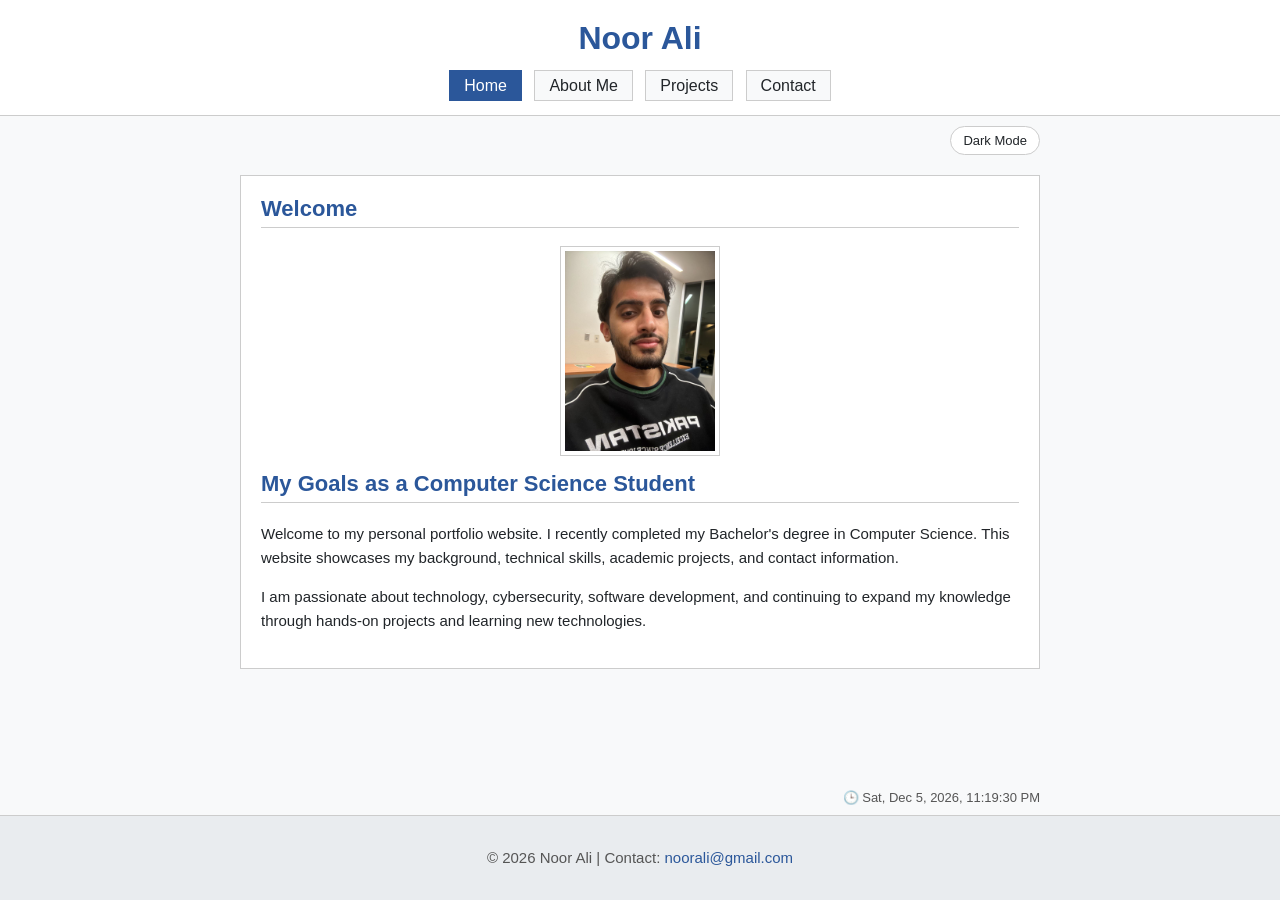
==== commit 6a62a470: "Refactor comments and clean up whitespace in index.html Updated comments for clarity and removed unn" ====
--- a/index.html
+++ b/index.html
@@ -1,18 +1,15 @@
 <!DOCTYPE html>
 <html lang="en">
-
 <head>
     <meta charset="UTF-8">
     <meta name="viewport" content="width=device-width, initial-scale=1.0">
     <title>Noor Ali - Home</title>
     <link rel="stylesheet" href="style.css">
 </head>
-
 <body>
 
 <header>
     <h1>Noor Ali</h1>
-
     <nav>
         <a href="index.html" class="active">Home</a>
         <a href="about.html">About Me</a>
@@ -20,14 +17,11 @@
         <a href="contact.html">Contact</a>
     </nav>
 </header>
-
-<!-- Theme Toggle Control -->
 <div class="top-controls">
     <button id="themeToggle" class="theme-btn">Dark Mode</button>
 </div>
 
 <main>
-
     <section class="home-section">
         <h2>Welcome</h2>
         <img src="./profile.jpeg" alt="Noor Ali" class="profile-image">
@@ -38,18 +32,15 @@
             background, technical skills, academic projects, and contact
             information.
         </p>
-
         <p>
             I am passionate about technology, cybersecurity, software
             development, and continuing to expand my knowledge through
             hands-on projects and learning new technologies.
         </p>
-
     </section>
-
 </main>
 
-<!-- Live Clock Section -->
+<!-- Live Clock -->
 <div class="clock-container">
     <span id="liveClock">Loading current time...</span>
 </div>
--- a/style.css
+++ b/style.css
@@ -146,7 +146,7 @@
 .profile-image,
 .project-image {
     display: block;
-    width: 180px;
+    width: 150px;
     height: auto;
     margin: 15px auto;
     border: 1px solid var(--border-color);
@@ -180,7 +180,7 @@
 
 .project-card {
     flex: 1 1 calc(50% - 15px);
-    min-width: 260px;
+    min-width: 220px;
     box-sizing: border-box;
     transition: transform 0.3s ease, border-color 0.3s ease, box-shadow 0.3s ease;
 }
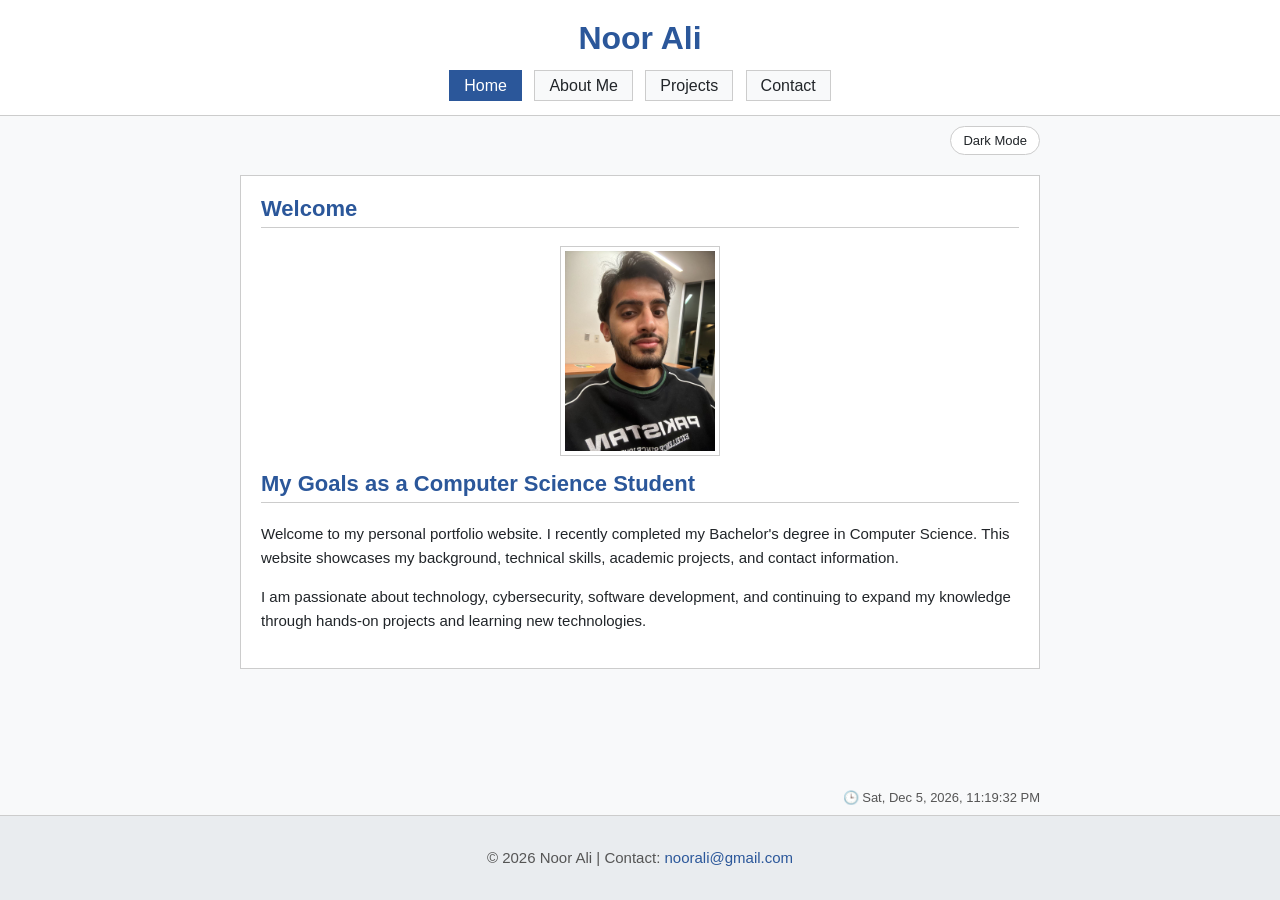
==== commit d6c0e679: "Update profile image with dimensions Added width and height attributes to profile image." ====
--- a/index.html
+++ b/index.html
@@ -24,7 +24,7 @@
 <main>
     <section class="home-section">
         <h2>Welcome</h2>
-        <img src="./profile.jpeg" alt="Noor Ali" class="profile-image">
+        <img src="./profile.jpeg" alt="Noor Ali" class="profile-image" width="400" height="400">
         <h2>My Goals as a Computer Science Student</h2>
         <p>
             Welcome to my personal portfolio website. I recently completed my
